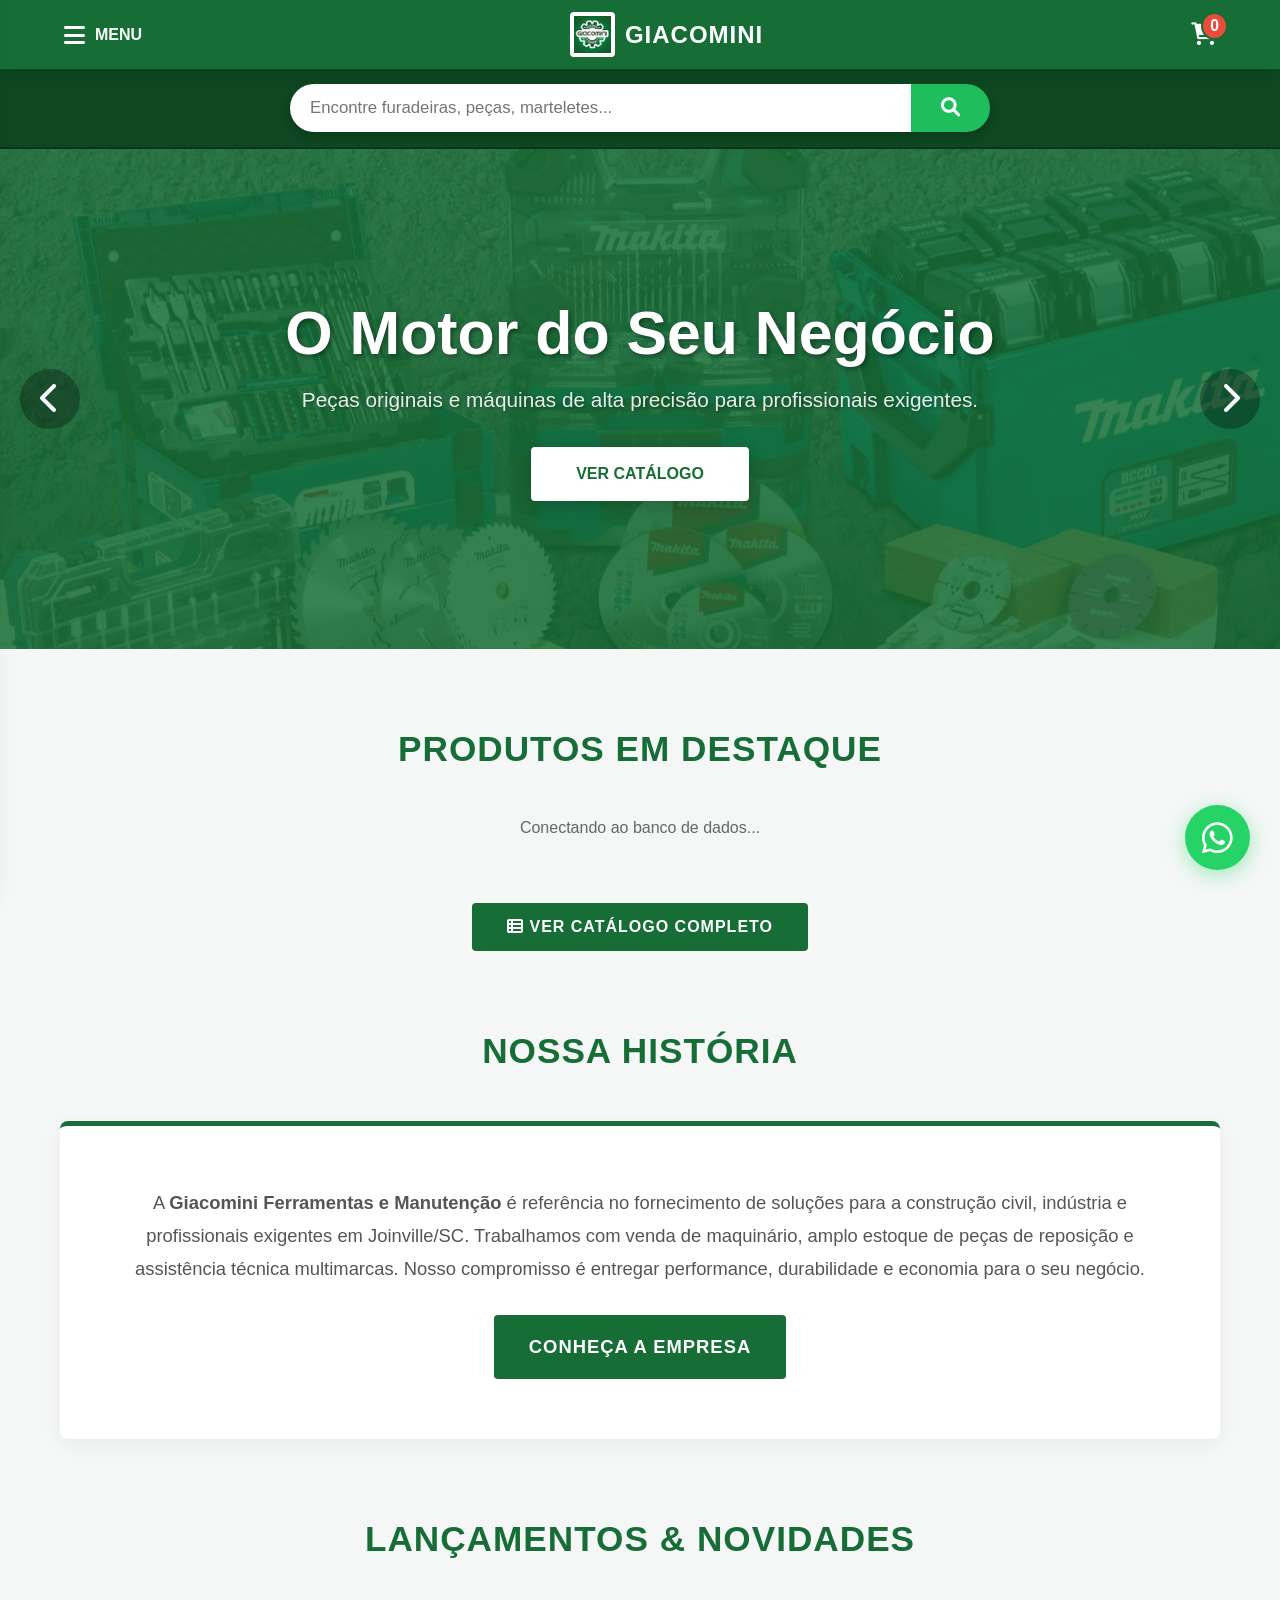
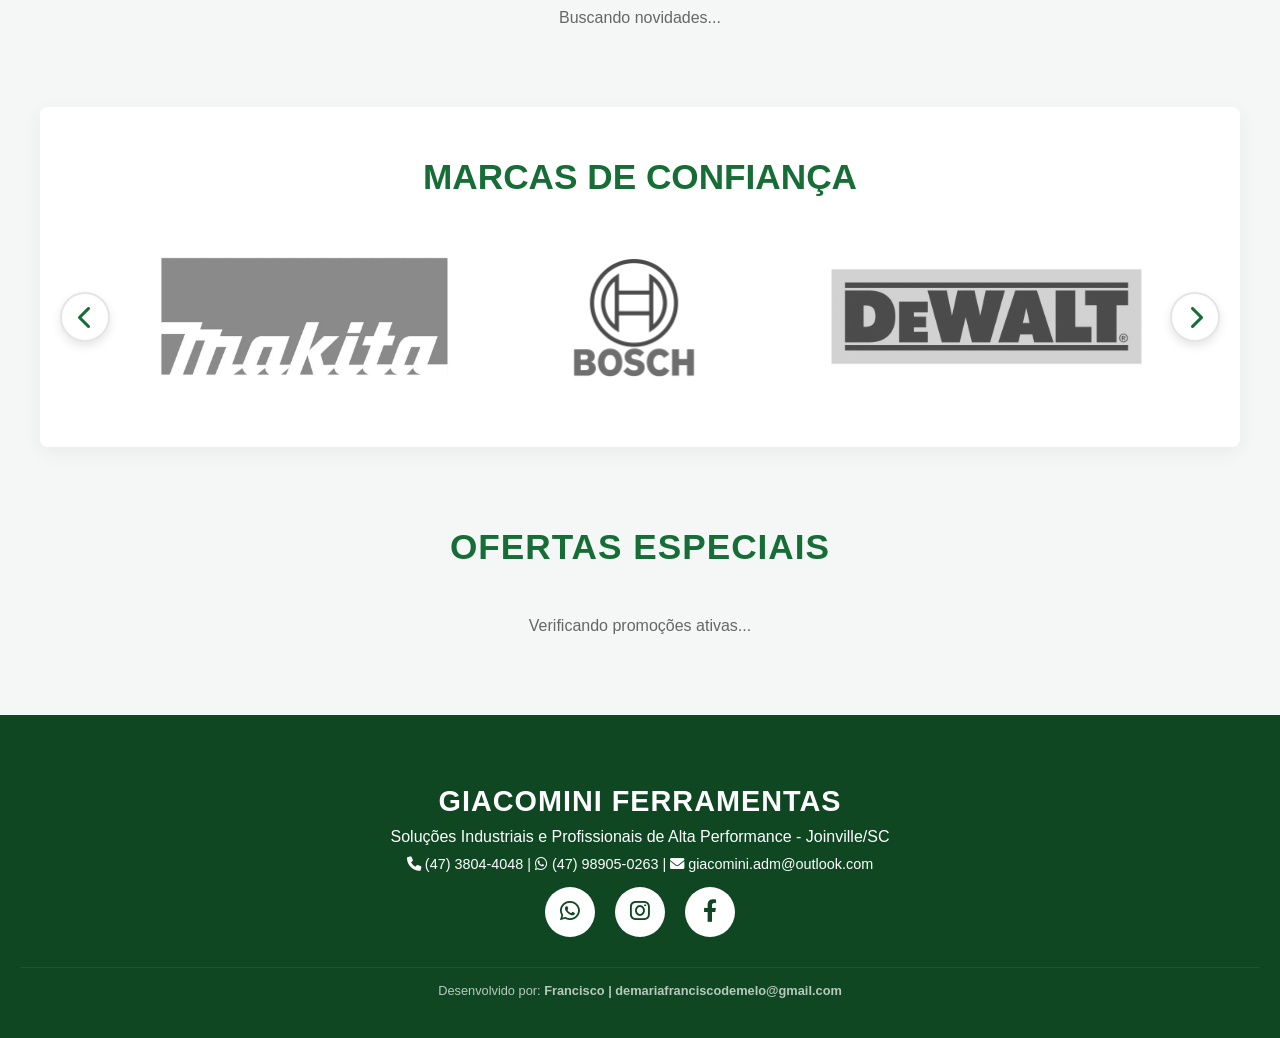
==== index.html @ f2b4974e "Update pricing calculations in catalogo.js, index.js, and produto.js" ====
<!DOCTYPE html>
<html lang="pt-BR">
<head>
    <meta charset="UTF-8">
    <meta name="viewport" content="width=device-width, initial-scale=1.0">
    <title>Giacomini | Ferramentas e Manutenção</title>
    <link rel="stylesheet" href="index.css">
    <link rel="stylesheet" href="https://cdnjs.cloudflare.com/ajax/libs/font-awesome/6.0.0/css/all.min.css">
</head>
<body>

    <div id="overlay" onclick="fecharMenu()"></div>

    <header>
        <button class="btn-menu" onclick="abrirMenu()">
            <i class="fas fa-bars" style="font-size: 1.5em;"></i> Menu
        </button>
        <a href="index.html" class="logo-container">
            <img src="favicon.ico" class="logo-img" alt="Giacomini" onerror="this.onerror=null; this.src='https://via.placeholder.com/150?text=Logo';">
            <span class="logo-texto">Giacomini</span>
        </a>
        <a href="carrinho/carrinho.html" class="icone-carrinho-topo">
            <i class="fas fa-shopping-cart"></i>
            <span id="contador-carrinho" class="badge-carrinho">0</span>
        </a>
    </header>

    <div class="faixa-pesquisa">
        <div class="box-pesquisa">
            <input type="text" id="input-busca" placeholder="Encontre furadeiras, peças, marteletes..." onkeypress="if(event.key === 'Enter') fazerBusca()">
            <button onclick="fazerBusca()"><i class="fas fa-search"></i></button>
        </div>
    </div>

    <div class="hero-container">
        
        <button class="seta-slider seta-esq" onclick="mudarSlide(-1)"><i class="fas fa-chevron-left"></i></button>
        <button class="seta-slider seta-dir" onclick="mudarSlide(1)"><i class="fas fa-chevron-right"></i></button>
        
        <div class="slider-wrapper" id="slider-wrapper">
            
            <div class="slide" style="background-image: url('img/img_3.jpg');">
                <div class="camada-verde-slide"></div> <div class="conteudo-slide"> <h1>O Motor do Seu Negócio</h1>
                    <p>Peças originais e máquinas de alta precisão para profissionais exigentes.</p>
                    <a href="catalogo/catalogo.html" class="btn-hero">Ver Catálogo</a>
                </div>
            </div>
            
            <div class="slide" style="background-image: url('img/img_2.jpg');">
                <div class="camada-verde-slide"></div>
                <div class="conteudo-slide">
                    <h1>Tradição & Confiança</h1>
                    <p>Anos de experiência entregando excelência em manutenção em Joinville.</p>
                    <a href="sobre/sobre.html" class="btn-hero">Nossa História</a>
                </div>
            </div>
            
            <div class="slide" style="background-image: url('img/img_1.jpg');">
                <div class="camada-verde-slide"></div>
                <div class="conteudo-slide">
                    <h1>Ofertas Imperdíveis</h1>
                    <p>As melhores marcas com descontos exclusivos. Não deixe a obra parar.</p>
                    <a href="#promocoes" class="btn-hero">Ver Promoções</a>
                </div>
            </div>
        </div>
    </div>

    <nav id="menu-lateral" class="gaveta">
        <div class="gaveta-header">
            <h2>Navegação</h2>
            <button class="btn-fechar-menu" onclick="fecharMenu()"><i class="fas fa-times"></i></button>
        </div>
        <div class="menu-links">
            <a href="index.html"><i class="fas fa-home"></i> Início</a>
            <a href="sobre/sobre.html"><i class="fas fa-industry"></i> Quem Somos</a>
            <a href="catalogo/catalogo.html"><i class="fas fa-tools"></i> Catálogo Completo</a>
            <a href="carrinho/carrinho.html"><i class="fas fa-shopping-cart"></i> Meu Carrinho</a>
            <a href="https://wa.me/5547989050263" target="_blank"><i class="fab fa-whatsapp"></i> Assistência Técnica</a>
        </div>
    </nav>

    <section class="secao">
        <h2 class="titulo-secao">Produtos em Destaque</h2>
        <div class="grid-produtos" id="grid-destaques">
            <p style="text-align:center; width:100%; color:#666;">Conectando ao banco de dados...</p>
        </div>
        <br><br>
        <a href="catalogo/catalogo.html" class="btn-secundario"><i class="fas fa-th-list"></i> Ver Catálogo Completo</a>
    </section>

    <section class="secao">
        <h2 class="titulo-secao">Nossa História</h2>
        <div class="bloco-historia">
            A <strong>Giacomini Ferramentas e Manutenção</strong> é referência no fornecimento de soluções para a construção civil, indústria e profissionais exigentes em Joinville/SC. Trabalhamos com venda de maquinário, amplo estoque de peças de reposição e assistência técnica multimarcas. Nosso compromisso é entregar performance, durabilidade e economia para o seu negócio.
            <br>
            <a href="sobre/sobre.html" class="btn-secundario">Conheça a Empresa</a>
        </div>
    </section>

    <section class="secao" id="lancamentos">
        <h2 class="titulo-secao">Lançamentos & Novidades</h2>
        <div class="grid-produtos" id="grid-lancamentos">
            <p style="text-align:center; width:100%; color:#666;">Buscando novidades...</p>
        </div>
    </section>

    <section class="secao-marcas">
    <h2>Marcas de Confiança</h2>
    <div class="carousel-wrapper">
        <button id="btn-prev" class="btn-carousel"><i class="fas fa-chevron-left"></i></button>
        
        <div class="carousel-container">
            <div class="track-marcas" id="track-marcas">
                <img src="img/makita.webp" alt="Makita" class="img-marca">
                <img src="img/bosch.webp" alt="Bosch" class="img-marca">
                <img src="img/dewalt.webp" alt="DeWalt" class="img-marca">
                <img src="img/milwaukee.webp" alt="Milwaukee" class="img-marca">
                <img src="img/skil.webp" alt="Skil" class="img-marca">
                <img src="img/stanley.webp" alt="Stanley" class="img-marca">
                
                <img src="img/makita.webp" alt="Makita" class="img-marca">
                <img src="img/bosch.webp" alt="Bosch" class="img-marca">
                <img src="img/dewalt.webp" alt="DeWalt" class="img-marca">
                <img src="img/milwaukee.webp" alt="Milwaukee" class="img-marca">
                <img src="img/skil.webp" alt="Skil" class="img-marca">
                <img src="img/stanley.webp" alt="Stanley" class="img-marca">
            </div>
        </div>
        
        <button id="btn-next" class="btn-carousel"><i class="fas fa-chevron-right"></i></button>
    </div>
    </section>

    <section class="secao" id="promocoes">
        <h2 class="titulo-secao">Ofertas Especiais</h2>
        <div class="grid-produtos" id="grid-promocoes">
            <p style="text-align:center; width:100%; color:#666;">Verificando promoções ativas...</p>
        </div>
    </section>

    <a href="https://wa.me/5547989050263" class="btn-zap-flutuante" target="_blank" title="Fale no WhatsApp">
        <i class="fab fa-whatsapp"></i>
    </a>

    <footer>
        <h3>Giacomini Ferramentas</h3>
        <p>Soluções Industriais e Profissionais de Alta Performance - Joinville/SC</p>
        
        <p style="font-size: 0.9em; margin-top: 10px;">
            <i class="fas fa-phone"></i> (47) 3804-4048 | 
            <i class="fab fa-whatsapp"></i> (47) 98905-0263 | 
            <i class="fas fa-envelope"></i> giacomini.adm@outlook.com
        </p>

        <div class="social-links" style="margin-top: 15px;">
            <a href="https://wa.me/5547989050263" target="_blank" title="WhatsApp"><i class="fab fa-whatsapp"></i></a>
            <a href="https://www.instagram.com/giacominimanutencao/" target="_blank" title="Instagram"><i class="fab fa-instagram"></i></a>
            <a href="https://www.facebook.com/giacominimanutencao/" target="_blank" title="Facebook"><i class="fab fa-facebook-f"></i></a>
        </div>

        <div style="margin-top: 20px; padding-top: 15px; border-top: 1px solid rgba(255,255,255,0.1); font-size: 0.8em; opacity: 0.7;">
            <p>Desenvolvido por: <strong>Francisco | demariafranciscodemelo@gmail.com</strong></p>
        </div>
    </footer>

    <script src="index.js"></script>
    
</body>
</html>
---- index.css ----
:root { --verde-principal: #166e36; --verde-escuro: #0e4722; --verde-destaque: #1ebe5d; --grafite: #333333; --fundo: #f4f7f6; --branco: #FFFFFF; --texto: #444; --borda: #e5e5e5; }
* { margin: 0; padding: 0; box-sizing: border-box; font-family: 'Segoe UI', Roboto, sans-serif; }
body { background-color: var(--fundo); color: var(--texto); overflow-x: hidden; scroll-behavior: smooth;}

/* CABEÇALHO */
header { background: var(--verde-principal); padding: 12px 5%; display: flex; justify-content: space-between; align-items: center; position: sticky; top: 0; z-index: 1000; box-shadow: 0 4px 15px rgba(0,0,0,0.1); }
.logo-container { display: flex; align-items: center; gap: 10px; text-decoration: none; }
.logo-img { height: 45px; border-radius: 4px; border: 2px solid rgba(255,255,255,0.7); background: white; padding: 2px; }
.logo-texto { color: var(--branco); font-size: 1.5em; font-weight: 900; text-transform: uppercase; letter-spacing: 1px; }
.btn-menu { background: none; border: none; cursor: pointer; color: var(--branco); display: flex; align-items: center; gap: 10px; font-size: 1em; font-weight: bold; text-transform: uppercase; }
.icone-carrinho-topo { color: var(--branco); text-decoration: none; font-size: 1.4em; position: relative; transition: 0.3s; }
.icone-carrinho-topo:hover { color: var(--verde-destaque); transform: scale(1.1); }
.badge-carrinho { position: absolute; top: -10px; right: -12px; background: #e74c3c; color: white; border-radius: 50%; padding: 3px 7px; font-size: 0.7em; font-weight: bold; border: 2px solid var(--verde-principal);}

/* MENU LATERAL */
.gaveta { position: fixed; top: 0; height: 100vh; width: 320px; background: var(--branco); box-shadow: 5px 0 25px rgba(0,0,0,0.2); z-index: 2000; transition: 0.4s cubic-bezier(0.4, 0, 0.2, 1); padding: 30px 20px; display: flex; flex-direction: column; left: -340px;}
.gaveta.aberto { left: 0; }
.gaveta-header { display: flex; justify-content: space-between; align-items: center; margin-bottom: 30px; border-bottom: 2px solid var(--fundo); padding-bottom: 15px;}
.gaveta-header h2 { color: var(--verde-principal); font-weight: 800; text-transform: uppercase; }
.btn-fechar-menu { background: var(--fundo); color: var(--grafite); border: none; padding: 8px 12px; cursor: pointer; border-radius: 4px; font-weight: bold; transition: 0.3s;}
.btn-fechar-menu:hover { background: #e74c3c; color: white; }
.menu-links { display: flex; flex-direction: column; gap: 5px; flex: 1; }
.menu-links a { text-decoration: none; color: var(--grafite); font-size: 1em; padding: 15px; border-radius: 4px; display: flex; align-items: center; gap: 15px; font-weight: 500; transition: 0.3s;}
.menu-links a:hover { background: #e8f5e9; color: var(--verde-principal); border-left: 4px solid var(--verde-principal);}
#overlay { display: none; position: fixed; top: 0; left: 0; width: 100vw; height: 100vh; background: rgba(0,0,0,0.6); backdrop-filter: blur(2px); z-index: 1500; }

/* BARRA DE PESQUISA */
.faixa-pesquisa { background: var(--verde-escuro); padding: 15px 5%; display: flex; justify-content: center; border-bottom: 2px solid #0a3518;}
.box-pesquisa { display: flex; width: 100%; max-width: 700px; box-shadow: 0 4px 10px rgba(0,0,0,0.2); border-radius: 25px;}
.box-pesquisa input { flex: 1; padding: 14px 20px; border: none; border-radius: 25px 0 0 25px; outline: none; font-size: 1.05em; }
.box-pesquisa button { background: var(--verde-destaque); color: white; border: none; padding: 0 30px; border-radius: 0 25px 25px 0; cursor: pointer; font-size: 1.2em; transition: 0.3s;}
.box-pesquisa button:hover { background: #159f4d; }

/* --- HERO SLIDER (CORRIGIDO: IMAGENS POR SLIDE) --- */
.hero-container { 
    position: relative; 
    width: 100%; 
    height: 500px; 
    overflow: hidden;
    /* Adicionamos uma cor de fundo padrão para garantir que o texto seja legível se a imagem falhar */
    background: var(--verde-principal); 
}

.slider-wrapper { 
    position: relative; 
    display: flex; 
    width: 100%; 
    height: 100%; 
    transition: transform 0.6s cubic-bezier(0.25, 0.8, 0.25, 1); 
    z-index: 1; /* Fica acima da cor de fundo padrão do container */
}

.slide { 
    min-width: 100%; 
    display: flex; 
    align-items: center; 
    justify-content: center; 
    text-align: center; 
    position: relative; /* Necessário para posicionar a película verde dentro dele */
    background-size: cover; /* Faz a imagem cobrir o slide sem distorcer */
    background-position: center; /* Centraliza a imagem */
    overflow: hidden; /* Corta qualquer conteúdo que vaze */
}

/* NOVA PELÍCULA VERDE: Uma para cada slide */
.camada-verde-slide {
    position: absolute;
    top: 0; left: 0; width: 100%; height: 100%;
    /* Seu verde com 85% de opacidade. Mude para 0.70 se quiser que a foto apareça mais */
    background-color: rgba(22, 110, 54, 0.85); 
    z-index: 1; /* Fica diretamente sobre a imagem de fundo */
}

/* NOVO CONTÊINER DE CONTEÚDO: Traz o texto para a frente de tudo */
.conteudo-slide {
    position: relative;
    z-index: 2; /* Fica acima da película verde */
    display: flex; 
    flex-direction: column; 
    align-items: center; 
    justify-content: center; 
    text-align: center; 
    width: 100%; 
    height: 100%;
    padding: 0 10%; /* Respiro para o texto nas laterais */
}

.slide h1 { font-size: 3.8em; color: var(--branco); margin-bottom: 20px; font-weight: 900; text-shadow: 2px 2px 5px rgba(0,0,0,0.4);}
.slide p { font-size: 1.3em; color: rgba(255,255,255,0.9); margin-bottom: 35px; text-shadow: 1px 1px 3px rgba(0,0,0,0.3);}
.btn-hero { padding: 18px 45px; background: var(--branco); color: var(--verde-principal); font-weight: 900; text-decoration: none; text-transform: uppercase; border-radius: 4px; box-shadow: 0 4px 15px rgba(0,0,0,0.2); transition: 0.3s;}
.btn-hero:hover { background: var(--fundo); transform: translateY(-3px); }

/* Setas de navegação sempre no topo */
.seta-slider { position: absolute; top: 50%; transform: translateY(-50%); background: rgba(0,0,0,0.3); color: white; border: none; font-size: 2em; width: 60px; height: 60px; cursor: pointer; z-index: 10; border-radius: 50%; transition: 0.3s;}
.seta-slider:hover { background: rgba(0,0,0,0.7); }
.seta-esq { left: 20px; } .seta-dir { right: 20px; }

/* -------------------------------------------- */

/* ATENÇÃO: Adicionei position e z-index aqui para o texto não sumir atrás do fundo! */
.slider-wrapper { 
    position: relative; 
    z-index: 3; /* Traz os textos para a frente */
    display: flex; 
    width: 100%; 
    height: 100%; 
    transition: transform 0.6s cubic-bezier(0.25, 0.8, 0.25, 1); 
}

.slide { min-width: 100%; display: flex; flex-direction: column; align-items: center; justify-content: center; text-align: center; padding: 0 10%; }
.slide h1 { font-size: 3.8em; color: var(--branco); margin-bottom: 20px; font-weight: 900; text-shadow: 2px 2px 5px rgba(0,0,0,0.4);}
.slide p { font-size: 1.3em; color: rgba(255,255,255,0.9); margin-bottom: 35px; text-shadow: 1px 1px 3px rgba(0,0,0,0.3);}
.btn-hero { padding: 18px 45px; background: var(--branco); color: var(--verde-principal); font-weight: 900; text-decoration: none; text-transform: uppercase; border-radius: 4px; box-shadow: 0 4px 15px rgba(0,0,0,0.2); transition: 0.3s;}
.btn-hero:hover { background: var(--fundo); transform: translateY(-3px); }

/* ATENÇÃO: Adicionei z-index 10 nas setas para elas poderem ser clicadas */
.seta-slider { position: absolute; top: 50%; transform: translateY(-50%); background: rgba(0,0,0,0.3); color: white; border: none; font-size: 2em; width: 60px; height: 60px; cursor: pointer; z-index: 10; border-radius: 50%; transition: 0.3s;}
.seta-slider:hover { background: rgba(0,0,0,0.7); }
.seta-esq { left: 20px; } .seta-dir { right: 20px; }

/* SEÇÕES E GRID */
.secao { max-width: 1200px; margin: 80px auto; padding: 0 20px; text-align: center;}
.titulo-secao { font-size: 2.2em; color: var(--verde-principal); text-transform: uppercase; font-weight: 900; margin-bottom: 50px; letter-spacing: 1px;}
.grid-produtos { display: grid; grid-template-columns: repeat(auto-fit, minmax(280px, 1fr)); gap: 30px; text-align: left;}

.cartao-produto { background: white; border: 1px solid var(--borda); padding: 25px; border-radius: 8px; display: flex; flex-direction: column; position: relative; transition: 0.3s; height: 100%;}
.cartao-produto:hover { box-shadow: 0 10px 25px rgba(0,0,0,0.08); border-color: var(--verde-principal); transform: translateY(-5px);}
.selo-desconto { position: absolute; top: 10px; right: 10px; background: #e74c3c; color: white; padding: 6px 12px; font-size: 0.85em; font-weight: 900; border-radius: 3px; z-index: 5;}
.cartao-produto img { width: 100%; height: 220px; object-fit: contain; margin-bottom: 20px; transition: 0.3s;}
.cartao-produto:hover img { transform: scale(1.05); }
.cartao-produto h3 { font-size: 1.1em; color: var(--grafite); margin-bottom: 10px; line-height: 1.4; font-weight: 700;}
.preco-antigo { text-decoration: line-through; color: #999; font-size: 0.95em; min-height: 1.2em;}
.preco-atual { color: var(--verde-principal); font-size: 2em; font-weight: 900; margin-bottom: 20px; margin-top: auto;}
.btn-comprar { background: var(--verde-principal); color: white; text-decoration: none; padding: 15px; font-weight: bold; text-transform: uppercase; border-radius: 4px; text-align: center; display: block; border: none; transition: 0.3s;}
.btn-comprar:hover { background: var(--verde-destaque); }

/* OUTRAS SEÇÕES */
.bloco-historia { background: white; padding: 60px; border-radius: 8px; border-top: 5px solid var(--verde-principal); font-size: 1.15em; line-height: 1.8; color: #555; box-shadow: 0 5px 20px rgba(0,0,0,0.05);}
.btn-secundario { background: var(--verde-principal); color: white; padding: 15px 35px; text-decoration: none; font-weight: bold; border-radius: 4px; display: inline-block; margin-top: 30px; text-transform: uppercase; letter-spacing: 1px; transition: 0.3s;}
.btn-secundario:hover { background: var(--verde-destaque); box-shadow: 0 4px 10px rgba(0,0,0,0.1);}

.grid-marcas { display: flex; justify-content: center; gap: 30px; flex-wrap: wrap; }
.marca-box { background: white; padding: 25px 50px; font-size: 1.8em; font-weight: 900; color: #bbb; border: 2px solid #eee; border-radius: 8px; text-transform: uppercase; letter-spacing: 2px; box-shadow: 0 2px 10px rgba(0,0,0,0.02);}

/* RODAPÉ E FLUTUANTES */
.btn-zap-flutuante { position: fixed; bottom: 30px; right: 30px; background: #25D366; width: 65px; height: 65px; border-radius: 50%; display: flex; align-items: center; justify-content: center; box-shadow: 0 5px 20px rgba(37, 211, 102, 0.4); z-index: 999; transition: 0.3s; text-decoration: none;}
.btn-zap-flutuante:hover { transform: scale(1.1); background: #1ebe5d; }
.btn-zap-flutuante i { color: white; font-size: 2.2em; }

footer { background: var(--verde-escuro); color: white; padding: 70px 20px 40px; text-align: center; margin-top: 50px;}
footer h3 { font-size: 1.8em; margin-bottom: 10px; font-weight: 900; text-transform: uppercase; letter-spacing: 1px;}
.social-links { display: flex; justify-content: center; gap: 20px; margin: 30px 0; }
.social-links a { color: var(--verde-escuro); background: white; width: 50px; height: 50px; display: flex; align-items: center; justify-content: center; border-radius: 50%; text-decoration: none; font-size: 1.4em; transition: 0.3s;}
.social-links a:hover { transform: translateY(-5px); box-shadow: 0 5px 15px rgba(0,0,0,0.3); color: var(--verde-destaque);}
.linha-rodape { height: 1px; background: rgba(255,255,255,0.1); margin: 30px auto; max-width: 800px; }

/* --- CARROSSEL INFINITO COM SETAS E LOGOS GRANDES --- */
.secao-marcas {
    max-width: 1200px;
    margin: 60px auto;
    padding: 50px 20px;
    text-align: center;
    background-color: var(--branco);
    border-radius: 8px;
    box-shadow: 0 5px 20px rgba(0,0,0,0.05);
}

.secao-marcas h2 {
    color: var(--verde-principal);
    font-size: 2.2em;
    text-transform: uppercase;
    font-weight: 900;
    margin-bottom: 40px;
}

.carousel-wrapper {
    display: flex;
    align-items: center;
    position: relative;
    padding: 0 70px; /* Dá bastante espaço para os botões nas laterais */
}

.carousel-container {
    overflow: hidden; /* Corta as imagens que saem da caixa */
    width: 100%;
    padding: 20px 0; /* Espaço pro zoom do hover não cortar */
}

.track-marcas {
    display: flex;
    align-items: center;
    /* A transição será ativada pelo JS */
}

.img-marca {
    min-width: 250px; /* LOGOS GRANDES */
    height: 120px;
    object-fit: contain;
    margin: 0 30px; /* Distância entre elas */
    filter: grayscale(100%);
    opacity: 0.7;
    transition: all 0.3s ease;
    cursor: pointer;
    flex-shrink: 0; /* Impede que o HTML "esprema" a imagem para caber */
}

.img-marca:hover {
    filter: grayscale(0%);
    opacity: 1;
    transform: scale(1.15); /* Zoom ao passar o mouse */
}

/* --- BOTÕES DO CARROSSEL --- */
.btn-carousel {
    position: absolute;
    top: 50%;
    transform: translateY(-50%);
    background: white;
    color: var(--verde-principal);
    border: 2px solid var(--borda);
    border-radius: 50%;
    width: 50px;
    height: 50px;
    cursor: pointer;
    z-index: 10;
    font-size: 1.5em;
    transition: 0.3s;
    display: flex;
    justify-content: center;
    align-items: center;
    box-shadow: 0 4px 10px rgba(0,0,0,0.1);
}

.btn-carousel:hover {
    background: var(--verde-principal);
    color: white;
    border-color: var(--verde-principal);
}

#btn-prev { left: 0; }
#btn-next { right: 0; }

@media (max-width: 768px) {
    .img-marca { min-width: 180px; height: 100px; margin: 0 15px; }
    .carousel-wrapper { padding: 0 50px; }
    .btn-carousel { width: 40px; height: 40px; font-size: 1.2em; }
}
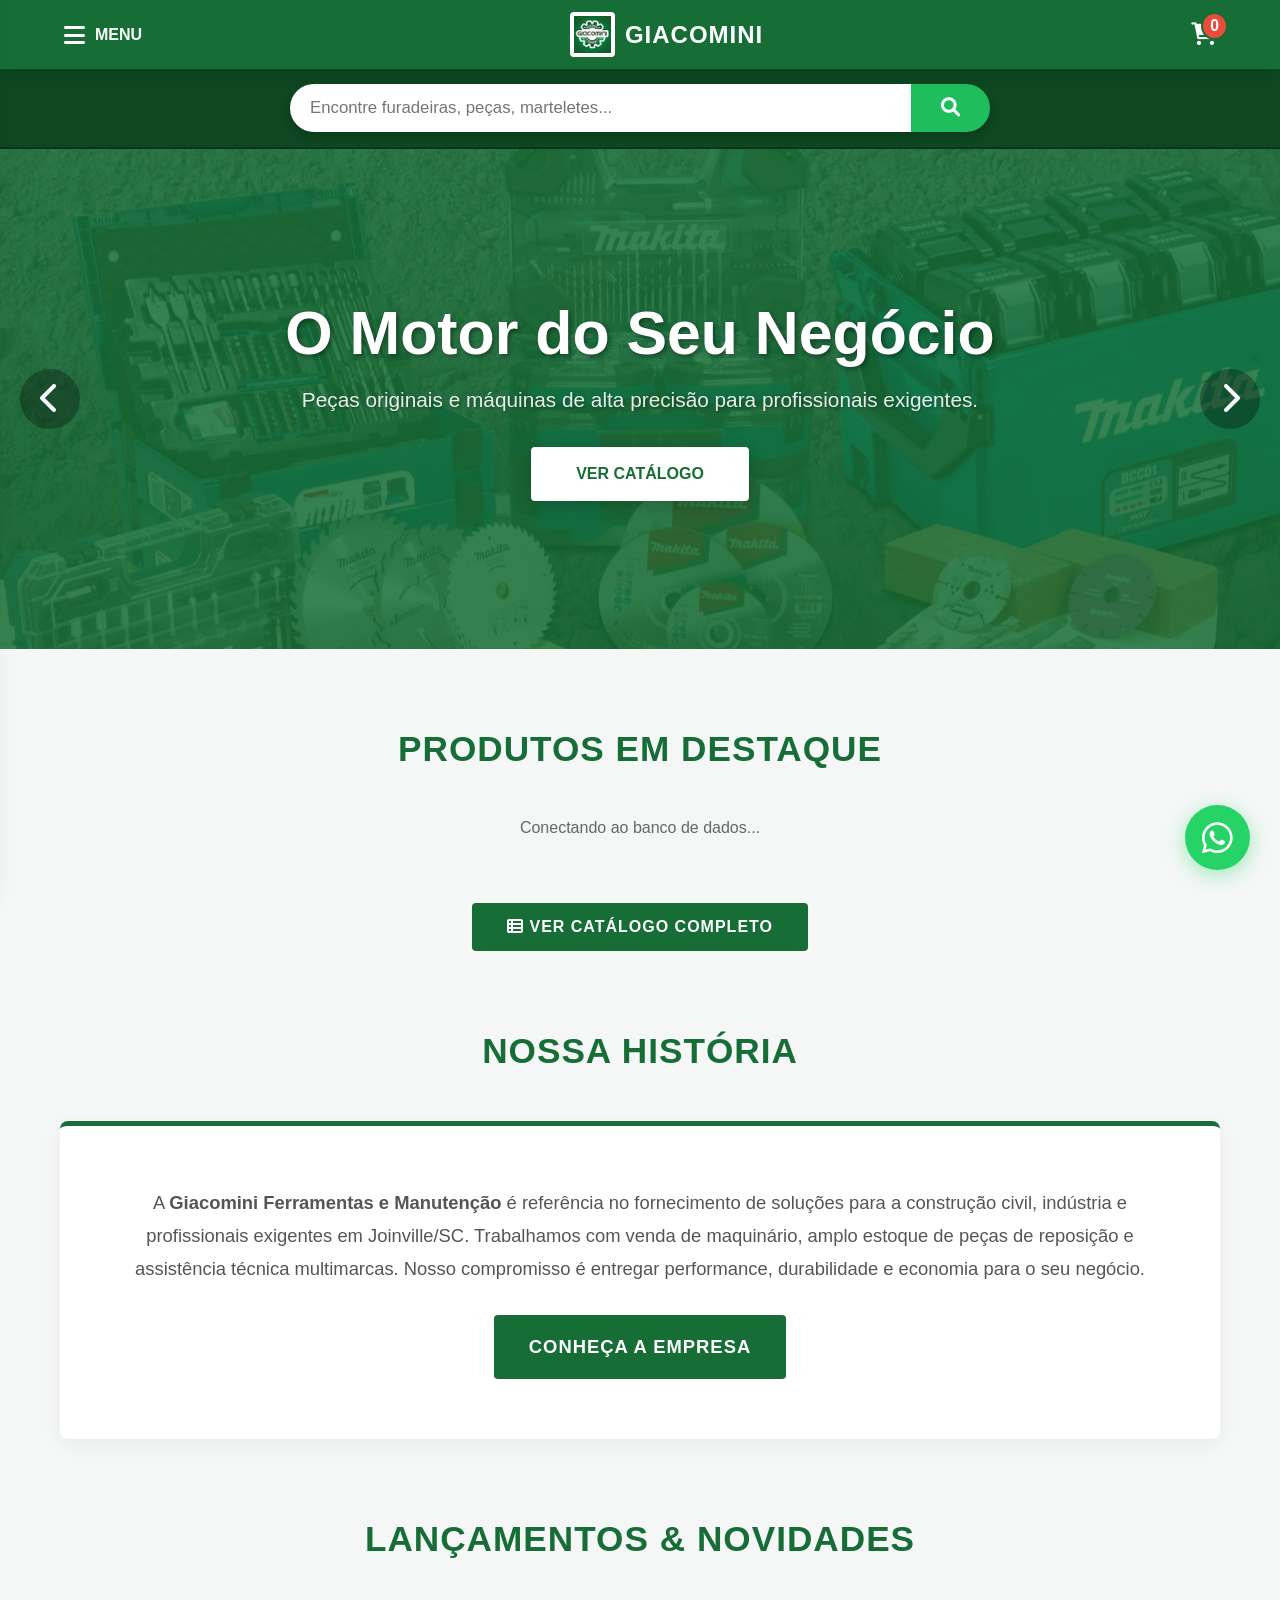
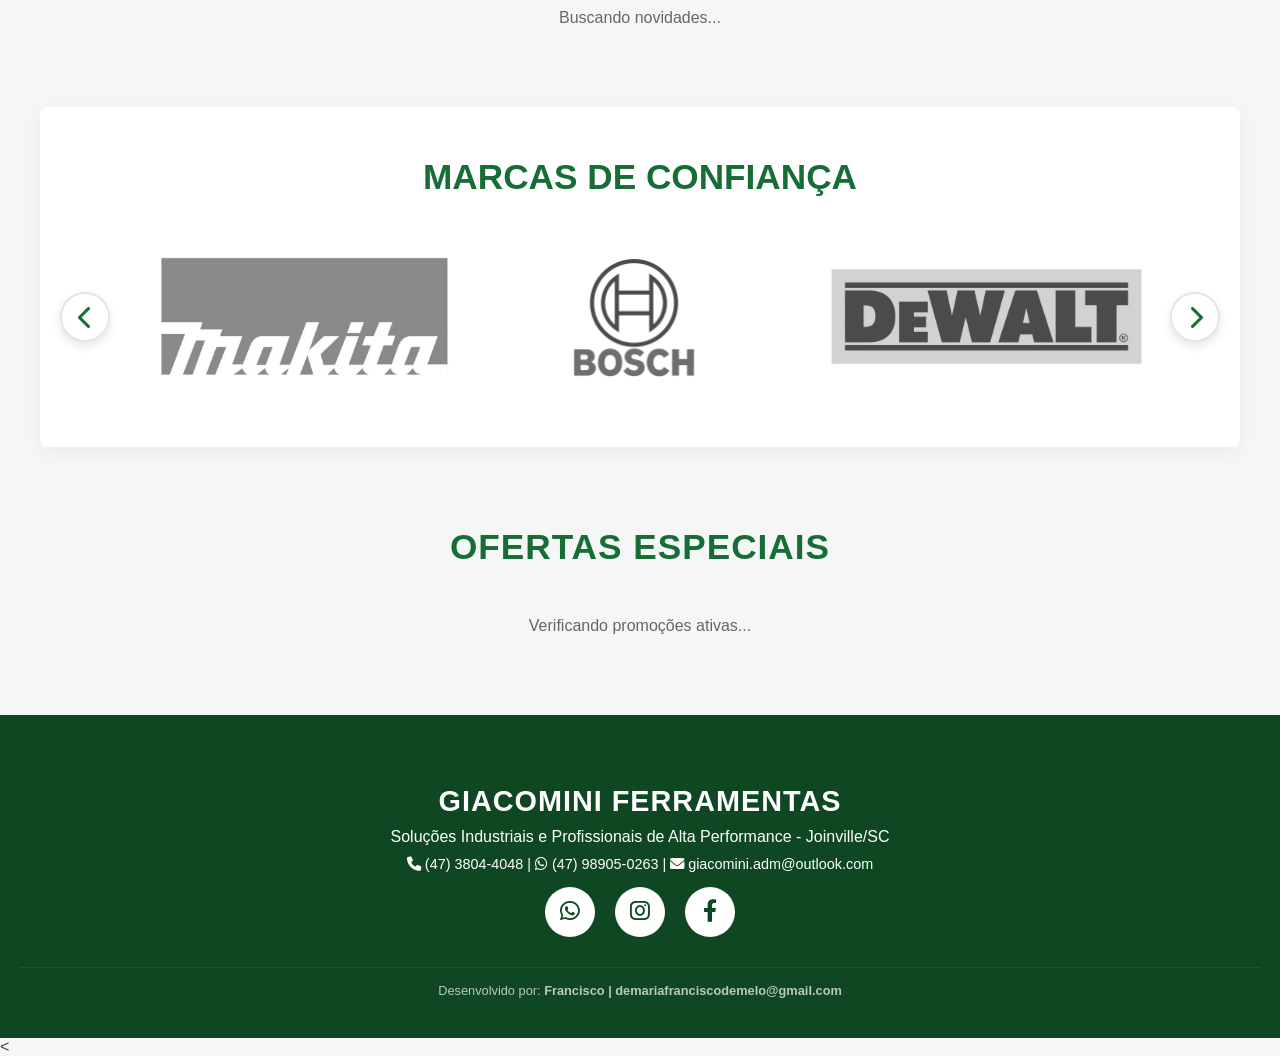
==== commit 145e3f30: "IDK" ====
--- a/index.html
+++ b/index.html
@@ -164,6 +164,8 @@
         </div>
     </footer>
 
+    <<script src="js/core/produtos.js"></script>
+    <script src="js/core/precos.js"></script>
     <script src="index.js"></script>
     
 </body>
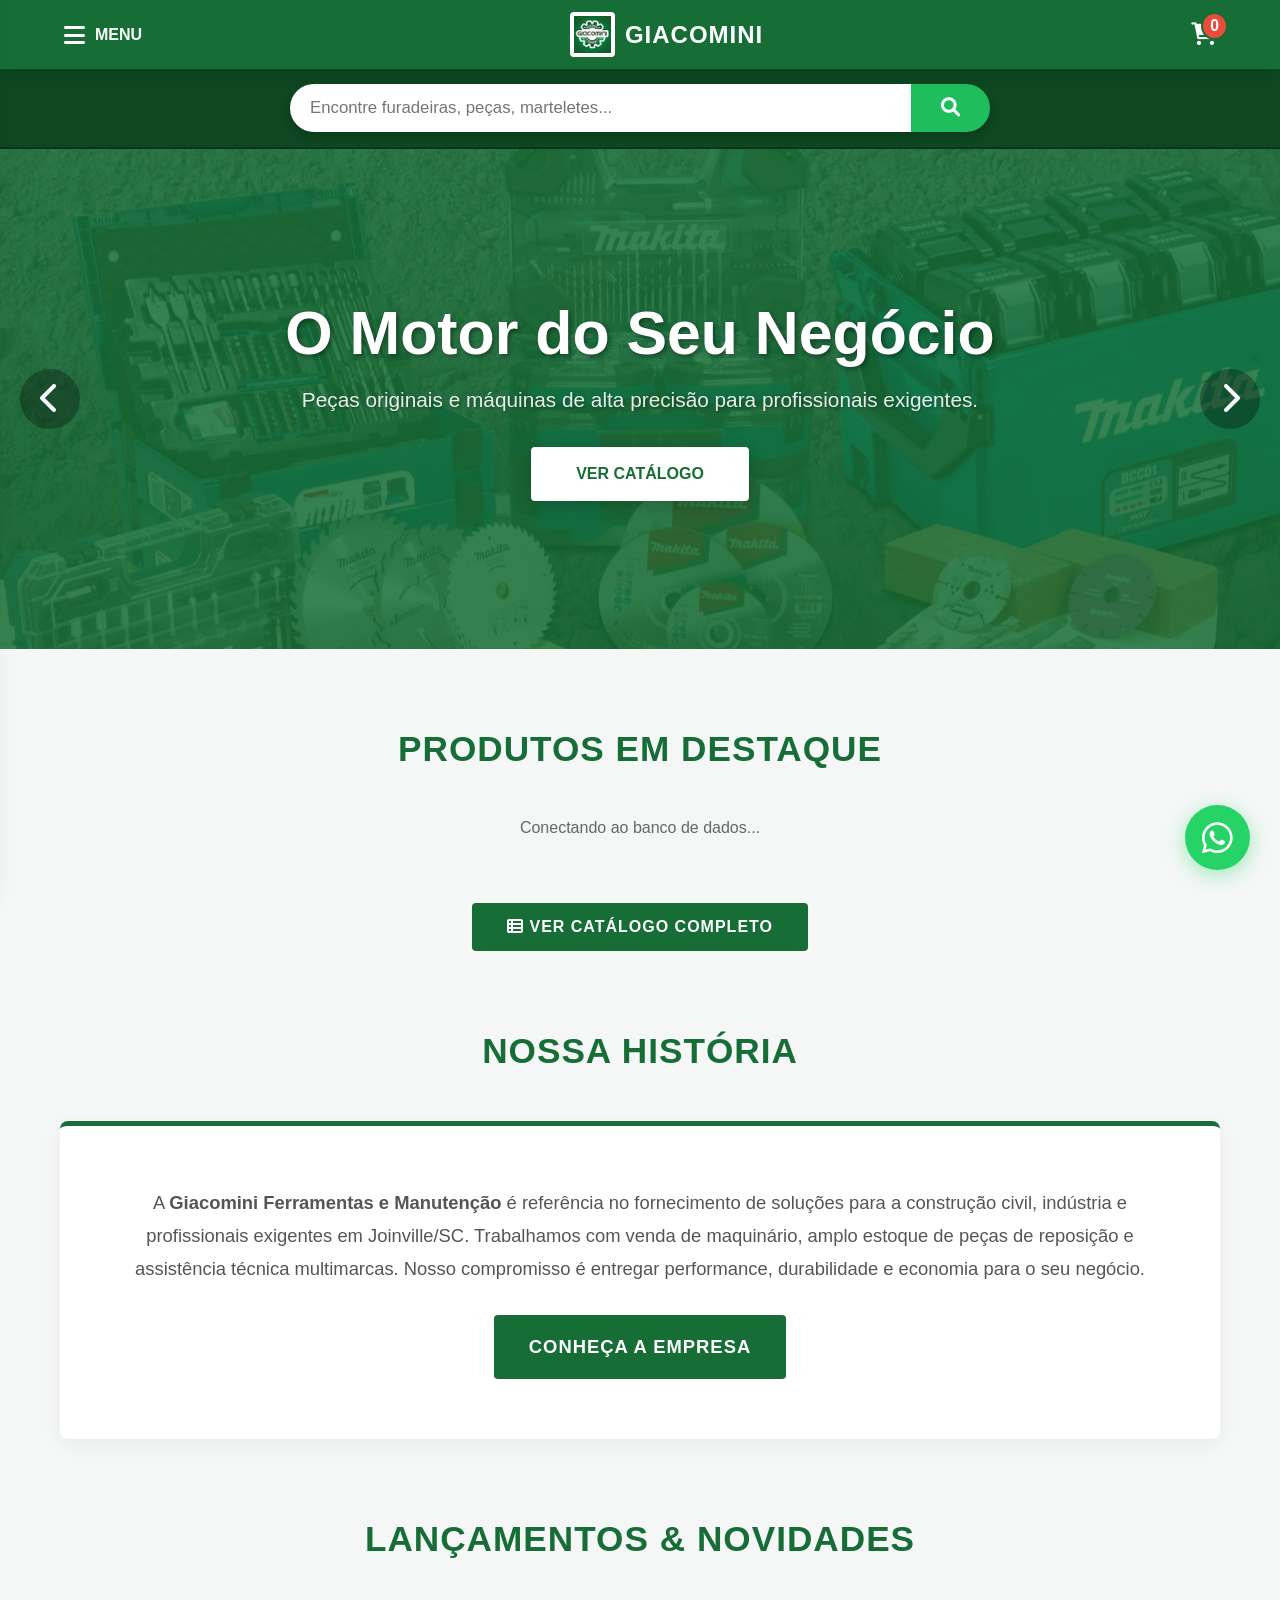
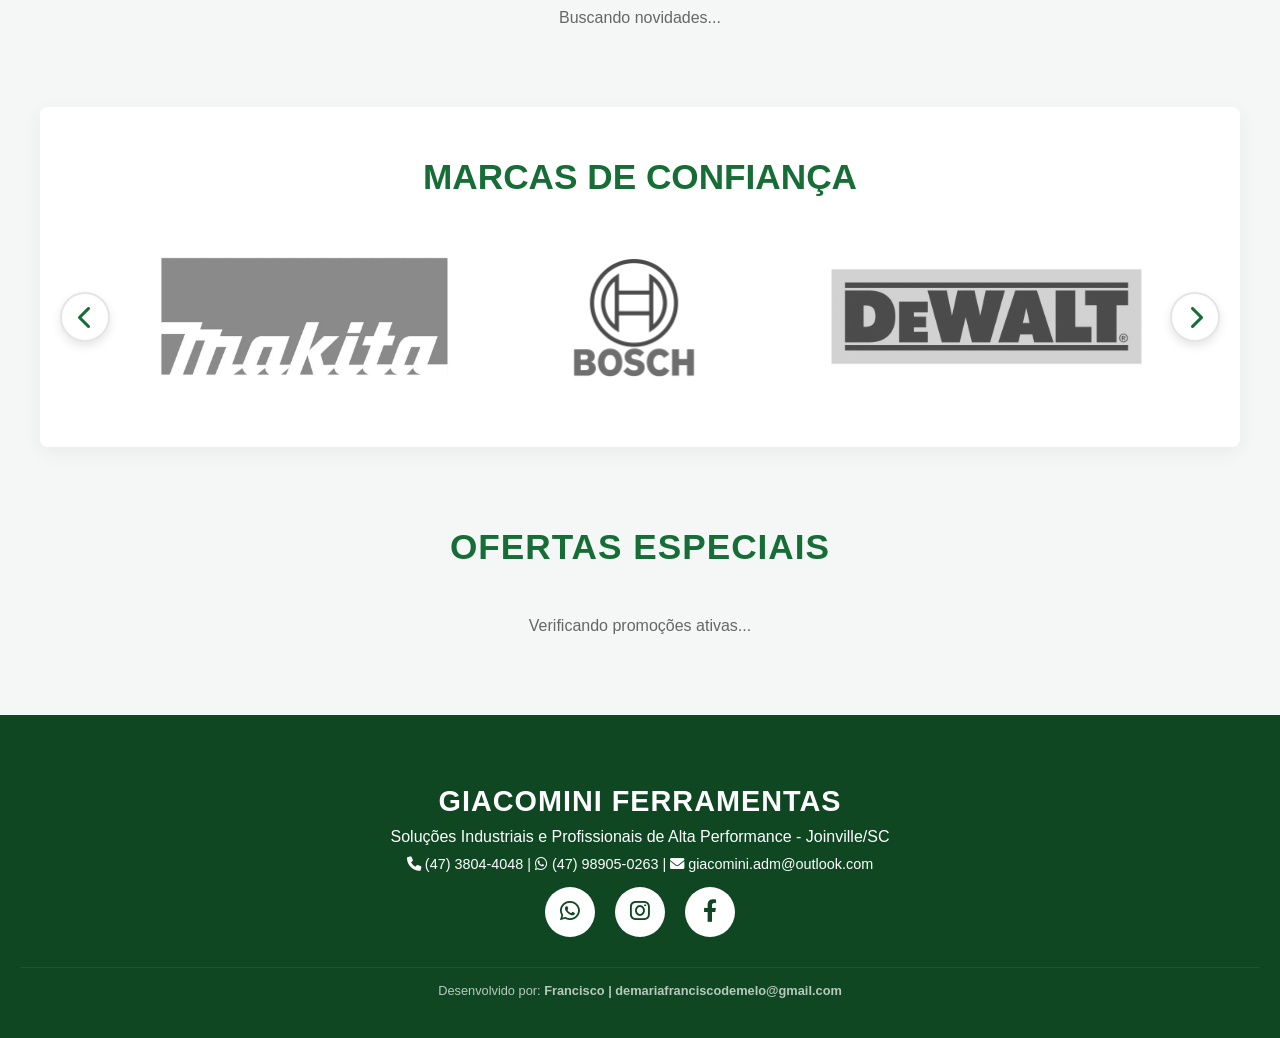
==== commit 7e118427: "N deu certo o git commit, antes do pc de mesa" ====
--- a/index.html
+++ b/index.html
@@ -164,7 +164,7 @@
         </div>
     </footer>
 
-    <<script src="js/core/produtos.js"></script>
+    <script src="js/core/produtos.js"></script>
     <script src="js/core/precos.js"></script>
     <script src="index.js"></script>
     
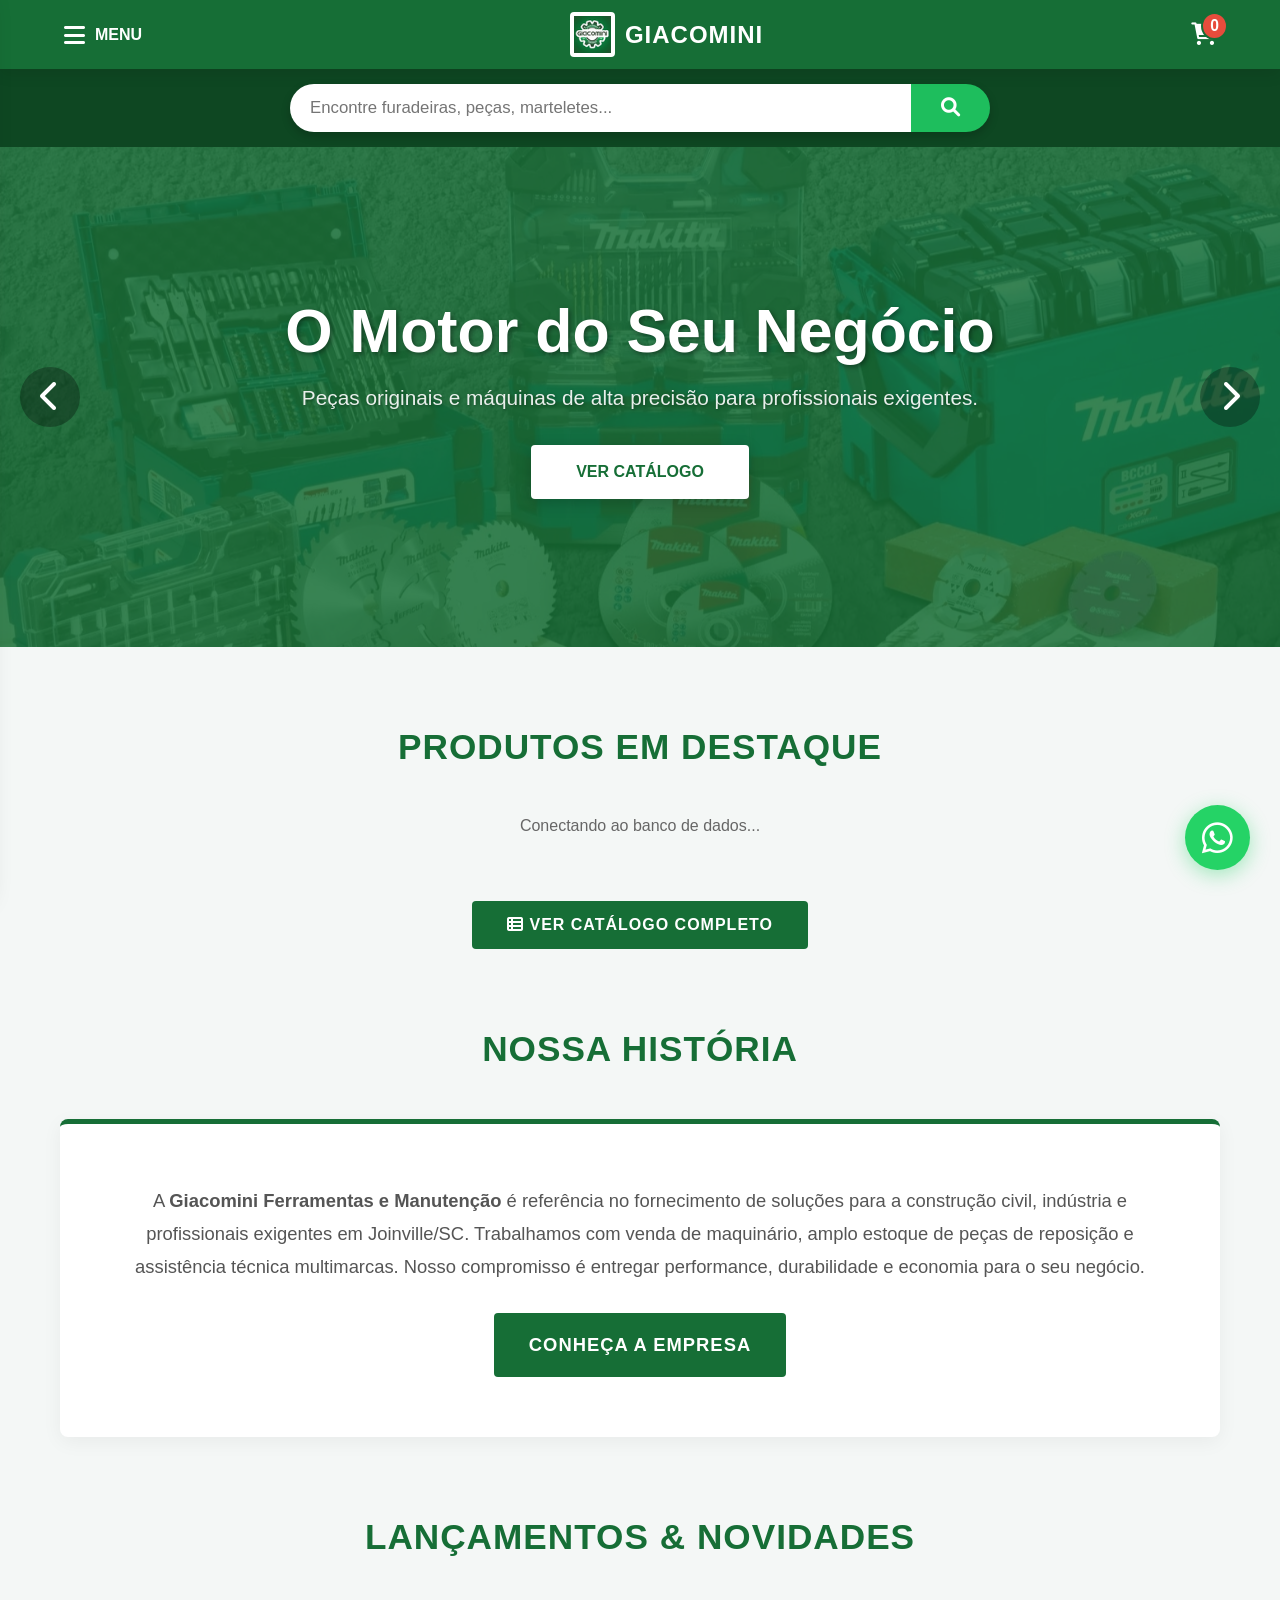
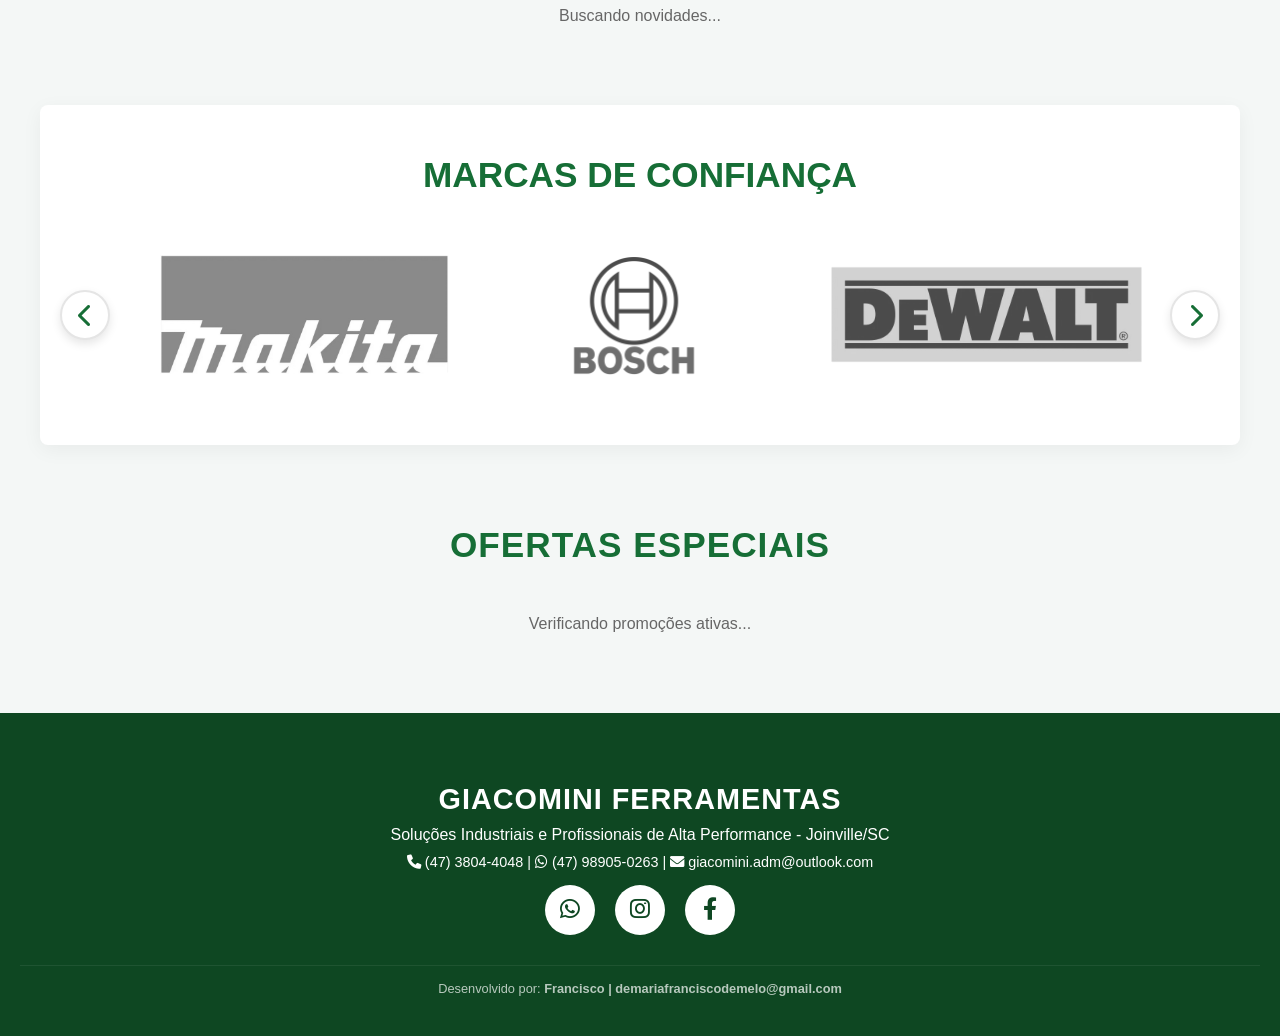
==== commit 5e6a1dbd: "Começo da organização da fase 3.2, codigo de CSS organizado, falta organizar o JS e organizar as pas" ====
--- a/index.html
+++ b/index.html
@@ -4,6 +4,8 @@
     <meta charset="UTF-8">
     <meta name="viewport" content="width=device-width, initial-scale=1.0">
     <title>Giacomini | Ferramentas e Manutenção</title>
+    <link rel="stylesheet" href="css/global.css">
+    <link rel="stylesheet" href="css/componentes.css">
     <link rel="stylesheet" href="index.css">
     <link rel="stylesheet" href="https://cdnjs.cloudflare.com/ajax/libs/font-awesome/6.0.0/css/all.min.css">
 </head>
@@ -13,7 +15,7 @@
 
     <header>
         <button class="btn-menu" onclick="abrirMenu()">
-            <i class="fas fa-bars" style="font-size: 1.5em;"></i> Menu
+            <i class="fas fa-bars icone-menu"></i> Menu
         </button>
         <a href="index.html" class="logo-container">
             <img src="favicon.ico" class="logo-img" alt="Giacomini" onerror="this.onerror=null; this.src='https://via.placeholder.com/150?text=Logo';">
@@ -39,14 +41,14 @@
         
         <div class="slider-wrapper" id="slider-wrapper">
             
-            <div class="slide" style="background-image: url('img/img_3.jpg');">
+            <div class="slide slide-1">
                 <div class="camada-verde-slide"></div> <div class="conteudo-slide"> <h1>O Motor do Seu Negócio</h1>
                     <p>Peças originais e máquinas de alta precisão para profissionais exigentes.</p>
                     <a href="catalogo/catalogo.html" class="btn-hero">Ver Catálogo</a>
                 </div>
             </div>
             
-            <div class="slide" style="background-image: url('img/img_2.jpg');">
+            <div class="slide slide-2">
                 <div class="camada-verde-slide"></div>
                 <div class="conteudo-slide">
                     <h1>Tradição & Confiança</h1>
@@ -55,7 +57,7 @@
                 </div>
             </div>
             
-            <div class="slide" style="background-image: url('img/img_1.jpg');">
+            <div class="slide slide-3">
                 <div class="camada-verde-slide"></div>
                 <div class="conteudo-slide">
                     <h1>Ofertas Imperdíveis</h1>
@@ -83,7 +85,7 @@
     <section class="secao">
         <h2 class="titulo-secao">Produtos em Destaque</h2>
         <div class="grid-produtos" id="grid-destaques">
-            <p style="text-align:center; width:100%; color:#666;">Conectando ao banco de dados...</p>
+            <p class="mensagem-produtos">Conectando ao banco de dados...</p>
         </div>
         <br><br>
         <a href="catalogo/catalogo.html" class="btn-secundario"><i class="fas fa-th-list"></i> Ver Catálogo Completo</a>
@@ -101,7 +103,7 @@
     <section class="secao" id="lancamentos">
         <h2 class="titulo-secao">Lançamentos & Novidades</h2>
         <div class="grid-produtos" id="grid-lancamentos">
-            <p style="text-align:center; width:100%; color:#666;">Buscando novidades...</p>
+            <p class="mensagem-produtos">Buscando novidades...</p>
         </div>
     </section>
 
@@ -135,7 +137,7 @@
     <section class="secao" id="promocoes">
         <h2 class="titulo-secao">Ofertas Especiais</h2>
         <div class="grid-produtos" id="grid-promocoes">
-            <p style="text-align:center; width:100%; color:#666;">Verificando promoções ativas...</p>
+            <p class="mensagem-produtos">Verificando promoções ativas...</p>
         </div>
     </section>
 
@@ -147,19 +149,19 @@
         <h3>Giacomini Ferramentas</h3>
         <p>Soluções Industriais e Profissionais de Alta Performance - Joinville/SC</p>
         
-        <p style="font-size: 0.9em; margin-top: 10px;">
+        <p class="contato-rodape">
             <i class="fas fa-phone"></i> (47) 3804-4048 | 
             <i class="fab fa-whatsapp"></i> (47) 98905-0263 | 
             <i class="fas fa-envelope"></i> giacomini.adm@outlook.com
         </p>
 
-        <div class="social-links" style="margin-top: 15px;">
+        <div class="social-links rodape-social">
             <a href="https://wa.me/5547989050263" target="_blank" title="WhatsApp"><i class="fab fa-whatsapp"></i></a>
             <a href="https://www.instagram.com/giacominimanutencao/" target="_blank" title="Instagram"><i class="fab fa-instagram"></i></a>
             <a href="https://www.facebook.com/giacominimanutencao/" target="_blank" title="Facebook"><i class="fab fa-facebook-f"></i></a>
         </div>
 
-        <div style="margin-top: 20px; padding-top: 15px; border-top: 1px solid rgba(255,255,255,0.1); font-size: 0.8em; opacity: 0.7;">
+        <div class="creditos-rodape">
             <p>Desenvolvido por: <strong>Francisco | demariafranciscodemelo@gmail.com</strong></p>
         </div>
     </footer>
--- a/css/global.css
+++ b/css/global.css
@@ -0,0 +1,528 @@
+/* =========================================================
+   GIACOMINI FERRAMENTAS
+   GLOBAL.CSS
+   Estilos compartilhados por todas as páginas
+   ========================================================= */
+
+
+/* =========================================================
+   VARIÁVEIS
+   ========================================================= */
+
+:root {
+    --verde-principal: #166e36;
+    --verde-escuro: #0e4722;
+    --verde-destaque: #1ebe5d;
+
+    --grafite: #333333;
+    --fundo: #f4f7f6;
+    --branco: #FFFFFF;
+    --texto: #444;
+    --borda: #e5e5e5;
+}
+
+
+/* =========================================================
+   RESET
+   ========================================================= */
+
+* {
+    margin: 0;
+    padding: 0;
+    box-sizing: border-box;
+    font-family: 'Segoe UI', Roboto, sans-serif;
+}
+
+
+/* =========================================================
+   BODY
+   ========================================================= */
+
+body {
+    background-color: var(--fundo);
+    color: var(--texto);
+    overflow-x: hidden;
+}
+
+
+/* =========================================================
+   HEADER
+   ========================================================= */
+
+header {
+    background: var(--verde-principal);
+    padding: 12px 5%;
+
+    display: flex;
+    justify-content: space-between;
+    align-items: center;
+
+    box-shadow: 0 4px 15px rgba(0, 0, 0, 0.1);
+
+    position: sticky;
+    top: 0;
+    z-index: 1000;
+}
+
+
+/* =========================================================
+   LOGO
+   ========================================================= */
+
+.logo-container {
+    display: flex;
+    align-items: center;
+    gap: 10px;
+
+    text-decoration: none;
+    margin: 0 auto;
+}
+
+.logo-img {
+    height: 45px;
+
+    border-radius: 4px;
+    border: 2px solid rgba(255, 255, 255, 0.7);
+
+    background: white;
+    padding: 2px;
+}
+
+.logo-texto {
+    color: var(--branco);
+
+    font-size: 1.5em;
+    font-weight: 900;
+
+    text-transform: uppercase;
+    letter-spacing: 1px;
+}
+
+
+/* =========================================================
+   BOTÃO MENU
+   ========================================================= */
+
+.btn-menu {
+    background: transparent;
+    color: var(--branco);
+
+    border: none;
+    cursor: pointer;
+
+    display: flex;
+    align-items: center;
+    gap: 10px;
+
+    font-size: 1em;
+    font-weight: bold;
+
+    text-transform: uppercase;
+}
+
+
+/* =========================================================
+   CARRINHO NO HEADER
+   ========================================================= */
+
+.icone-carrinho-topo {
+    color: var(--branco);
+
+    text-decoration: none;
+
+    font-size: 1.4em;
+
+    position: relative;
+
+    transition: 0.3s;
+}
+
+.icone-carrinho-topo:hover {
+    color: var(--verde-destaque);
+    transform: scale(1.1);
+}
+
+.badge-carrinho {
+    position: absolute;
+
+    top: -10px;
+    right: -12px;
+
+    background: #e74c3c;
+    color: white;
+
+    border-radius: 50%;
+
+    padding: 3px 7px;
+
+    font-size: 0.7em;
+    font-weight: bold;
+
+    border: 2px solid var(--verde-principal);
+}
+
+
+/* =========================================================
+   MENU LATERAL
+   ========================================================= */
+
+.gaveta {
+    position: fixed;
+
+    top: 0;
+    left: -340px;
+
+    height: 100vh;
+    width: 320px;
+
+    background: var(--branco);
+
+    box-shadow: 5px 0 25px rgba(0, 0, 0, 0.2);
+
+    z-index: 2000;
+
+    transition: 0.4s cubic-bezier(0.4, 0, 0.2, 1);
+
+    padding: 30px 20px;
+
+    display: flex;
+    flex-direction: column;
+}
+
+.gaveta.aberto {
+    left: 0;
+}
+
+
+/* Cabeçalho da gaveta */
+
+.gaveta-header {
+    display: flex;
+    justify-content: space-between;
+    align-items: center;
+
+    margin-bottom: 30px;
+
+    border-bottom: 2px solid var(--fundo);
+
+    padding-bottom: 15px;
+}
+
+.gaveta-header h2 {
+    color: var(--verde-principal);
+
+    font-weight: 800;
+
+    text-transform: uppercase;
+}
+
+
+/* Botão fechar */
+
+.btn-fechar-menu {
+    background: var(--fundo);
+    color: var(--grafite);
+
+    border: none;
+
+    padding: 8px 12px;
+
+    cursor: pointer;
+
+    border-radius: 4px;
+
+    font-weight: bold;
+
+    transition: 0.3s;
+}
+
+.btn-fechar-menu:hover {
+    background: #e74c3c;
+    color: white;
+}
+
+
+/* Links */
+
+.menu-links {
+    display: flex;
+    flex-direction: column;
+
+    gap: 5px;
+
+    flex: 1;
+}
+
+.menu-links a {
+    text-decoration: none;
+
+    color: var(--grafite);
+
+    font-size: 1em;
+
+    padding: 15px;
+
+    border-radius: 4px;
+
+    display: flex;
+    align-items: center;
+
+    gap: 15px;
+
+    font-weight: 500;
+
+    transition: 0.3s;
+}
+
+.menu-links a:hover {
+    background: #e8f5e9;
+
+    color: var(--verde-principal);
+
+    border-left: 4px solid var(--verde-principal);
+}
+
+
+/* Compatibilidade com nome antigo */
+
+.menu-lateral a:hover {
+    background: var(--fundo);
+    color: var(--verde-principal);
+}
+
+
+/* =========================================================
+   OVERLAY
+   ========================================================= */
+
+#overlay {
+    display: none;
+
+    position: fixed;
+
+    top: 0;
+    left: 0;
+
+    width: 100vw;
+    height: 100vh;
+
+    background: rgba(0, 0, 0, 0.6);
+
+    backdrop-filter: blur(2px);
+
+    z-index: 1500;
+}
+
+
+/* =========================================================
+   BARRA DE PESQUISA
+   ========================================================= */
+
+.faixa-pesquisa {
+    background: var(--verde-escuro);
+
+    padding: 15px 5%;
+
+    display: flex;
+    justify-content: center;
+
+    border-bottom: 2px solid #0a3518;
+
+    margin-bottom: 30px;
+}
+
+.box-pesquisa {
+    display: flex;
+
+    width: 100%;
+    max-width: 700px;
+
+    box-shadow: 0 4px 10px rgba(0, 0, 0, 0.2);
+
+    border-radius: 25px;
+}
+
+.box-pesquisa input {
+    flex: 1;
+
+    padding: 14px 20px;
+
+    border: none;
+
+    border-radius: 25px 0 0 25px;
+
+    outline: none;
+
+    font-size: 1.05em;
+}
+
+.box-pesquisa button {
+    background: var(--verde-destaque);
+
+    color: white;
+
+    border: none;
+
+    padding: 0 30px;
+
+    border-radius: 0 25px 25px 0;
+
+    cursor: pointer;
+
+    font-size: 1.2em;
+
+    transition: 0.3s;
+}
+
+.box-pesquisa button:hover {
+    background: #159f4d;
+}
+
+
+/* =========================================================
+   BOTÃO WHATSAPP FLUTUANTE
+   ========================================================= */
+
+.btn-zap-flutuante {
+    position: fixed;
+
+    bottom: 30px;
+    right: 30px;
+
+    background: #25D366;
+
+    width: 65px;
+    height: 65px;
+
+    border-radius: 50%;
+
+    display: flex;
+    align-items: center;
+    justify-content: center;
+
+    box-shadow: 0 5px 20px rgba(37, 211, 102, 0.4);
+
+    z-index: 999;
+
+    transition: 0.3s;
+
+    text-decoration: none;
+}
+
+.btn-zap-flutuante:hover {
+    transform: scale(1.1);
+    background: #1ebe5d;
+}
+
+.btn-zap-flutuante i {
+    color: white;
+    font-size: 2.2em;
+}
+
+
+/* =========================================================
+   FOOTER
+   ========================================================= */
+
+footer {
+    background: var(--verde-escuro);
+
+    color: white;
+
+    padding: 70px 20px 40px;
+
+    text-align: center;
+
+    margin-top: 50px;
+}
+
+footer h3 {
+    font-size: 1.8em;
+
+    margin-bottom: 10px;
+
+    font-weight: 900;
+
+    text-transform: uppercase;
+
+    letter-spacing: 1px;
+}
+
+.social-links {
+    display: flex;
+
+    justify-content: center;
+
+    gap: 20px;
+
+    margin: 30px 0;
+}
+
+.social-links a {
+    color: var(--verde-escuro);
+
+    background: white;
+
+    width: 50px;
+    height: 50px;
+
+    display: flex;
+    align-items: center;
+    justify-content: center;
+
+    border-radius: 50%;
+
+    text-decoration: none;
+
+    font-size: 1.4em;
+
+    transition: 0.3s;
+}
+
+.social-links a:hover {
+    transform: translateY(-5px);
+
+    box-shadow: 0 5px 15px rgba(0, 0, 0, 0.3);
+
+    color: var(--verde-destaque);
+}
+
+.linha-rodape {
+    height: 1px;
+
+    background: rgba(255, 255, 255, 0.1);
+
+    margin: 30px auto;
+
+    max-width: 800px;
+}
+
+
+/* =========================================================
+   CLASSES AUXILIARES
+   ========================================================= */
+
+.icone-menu {
+    font-size: 1.5em;
+}
+
+.contato-rodape {
+    font-size: 0.9em;
+    margin-top: 10px;
+}
+
+.rodape-social {
+    margin-top: 15px;
+}
+
+.creditos-rodape {
+    margin-top: 20px;
+
+    padding-top: 15px;
+
+    border-top: 1px solid rgba(255, 255, 255, 0.1);
+
+    font-size: 0.8em;
+
+    opacity: 0.7;
+}
--- a/css/componentes.css
+++ b/css/componentes.css
@@ -0,0 +1,309 @@
+/* =========================================================
+   COMPONENTES COMPARTILHADOS
+   ========================================================= */
+
+
+/* =========================================================
+   GRID DE PRODUTOS
+   ========================================================= */
+
+.grid-produtos {
+    display: grid;
+
+    grid-template-columns:
+        repeat(auto-fit, minmax(280px, 1fr));
+
+    gap: 30px;
+
+    text-align: left;
+
+    max-width: 1200px;
+
+    margin: 0 auto;
+}
+
+
+/* =========================================================
+   CARD DE PRODUTO
+   ========================================================= */
+
+.cartao-produto {
+    background: white;
+
+    border: 1px solid var(--borda);
+
+    padding: 25px;
+
+    border-radius: 8px;
+
+    display: flex;
+    flex-direction: column;
+
+    position: relative;
+
+    transition: 0.3s;
+
+    height: 100%;
+}
+
+.cartao-produto:hover {
+    box-shadow: 0 10px 25px rgba(0, 0, 0, 0.08);
+
+    border-color: var(--verde-principal);
+
+    transform: translateY(-5px);
+}
+
+.cartao-produto img {
+    width: 100%;
+
+    height: 220px;
+
+    object-fit: contain;
+
+    margin-bottom: 20px;
+
+    transition: 0.3s;
+}
+
+.cartao-produto:hover img {
+    transform: scale(1.05);
+}
+
+.cartao-produto h3 {
+    font-size: 1.1em;
+
+    color: var(--grafite);
+
+    margin-bottom: 10px;
+
+    line-height: 1.4;
+
+    font-weight: 700;
+}
+
+
+/* =========================================================
+   SELO
+   ========================================================= */
+
+.selo-desconto {
+    position: absolute;
+
+    top: 10px;
+    right: 10px;
+
+    background: #e74c3c;
+
+    color: white;
+
+    padding: 6px 12px;
+
+    font-size: 0.85em;
+
+    font-weight: 900;
+
+    border-radius: 3px;
+
+    z-index: 5;
+}
+
+
+/* =========================================================
+   BOTÃO COMPRAR
+   ========================================================= */
+
+.btn-comprar {
+    background: var(--verde-principal);
+
+    color: white;
+
+    text-decoration: none;
+
+    padding: 15px;
+
+    font-weight: bold;
+
+    text-transform: uppercase;
+
+    border-radius: 4px;
+
+    text-align: center;
+
+    display: block;
+
+    width: 100%;
+
+    border: none;
+
+    cursor: pointer;
+
+    transition: 0.3s;
+}
+
+.btn-comprar:hover {
+    background: var(--verde-destaque);
+}
+
+
+/* =========================================================
+   LINK DO PRODUTO
+   ========================================================= */
+
+.link-produto {
+    text-decoration: none;
+    color: inherit;
+}
+
+
+/* =========================================================
+   PREÇOS DOS CARDS
+   ========================================================= */
+
+.precos-container {
+    margin-top: auto;
+    text-align: center;
+}
+
+.preco-tabela {
+    text-decoration: line-through;
+
+    color: #999;
+
+    font-size: 0.85em;
+}
+
+.texto-por-apenas {
+    color: #666;
+
+    font-size: 0.85em;
+}
+
+.preco-vista {
+    color: var(--verde-principal);
+
+    font-weight: 900;
+
+    font-size: 1.4em;
+
+    margin-bottom: 5px;
+}
+
+.preco-vista-label {
+    font-size: 0.5em;
+}
+
+.preco-parcelado {
+    color: #444;
+
+    font-size: 0.9em;
+
+    font-weight: bold;
+}
+
+.info-parcelamento {
+    color: #888;
+
+    font-size: 0.75em;
+
+    margin-bottom: 15px;
+}
+
+
+/* =========================================================
+   CARDS DE RECOMENDADOS
+   ========================================================= */
+
+.grid-recomendados {
+    display: grid;
+
+    grid-template-columns:
+        repeat(auto-fit, minmax(250px, 1fr));
+
+    gap: 20px;
+}
+
+
+/* =========================================================
+   PREÇOS ANTIGOS / ATUAIS
+   ========================================================= */
+
+.preco-antigo {
+    text-decoration: line-through;
+
+    color: #999;
+
+    font-size: 0.95em;
+
+    min-height: 1.2em;
+}
+
+.preco-atual {
+    color: var(--verde-principal);
+
+    font-size: 2em;
+
+    font-weight: 900;
+
+    margin-bottom: 20px;
+
+    margin-top: auto;
+}
+
+
+/* =========================================================
+   MENSAGENS
+   ========================================================= */
+
+.mensagem-vazia {
+    grid-column: 1 / -1;
+
+    text-align: center;
+
+    padding: 50px 20px;
+
+    color: #666;
+}
+
+.mensagem-produtos {
+    text-align: center;
+
+    width: 100%;
+
+    color: #666;
+}
+
+
+/* =========================================================
+   BOTÕES SECUNDÁRIOS
+   ========================================================= */
+
+.btn-secundario {
+    background: var(--verde-principal);
+
+    color: white;
+
+    padding: 15px 35px;
+
+    text-decoration: none;
+
+    font-weight: bold;
+
+    border-radius: 4px;
+
+    display: inline-block;
+
+    margin-top: 30px;
+
+    text-transform: uppercase;
+
+    letter-spacing: 1px;
+
+    transition: 0.3s;
+}
+
+.btn-secundario:hover {
+    background: var(--verde-destaque);
+
+    box-shadow: 0 4px 10px rgba(0, 0, 0, 0.1);
+}
--- a/index.css
+++ b/index.css
@@ -1,247 +1,484 @@
-:root { --verde-principal: #166e36; --verde-escuro: #0e4722; --verde-destaque: #1ebe5d; --grafite: #333333; --fundo: #f4f7f6; --branco: #FFFFFF; --texto: #444; --borda: #e5e5e5; }
-* { margin: 0; padding: 0; box-sizing: border-box; font-family: 'Segoe UI', Roboto, sans-serif; }
-body { background-color: var(--fundo); color: var(--texto); overflow-x: hidden; scroll-behavior: smooth;}
-
-/* CABEÇALHO */
-header { background: var(--verde-principal); padding: 12px 5%; display: flex; justify-content: space-between; align-items: center; position: sticky; top: 0; z-index: 1000; box-shadow: 0 4px 15px rgba(0,0,0,0.1); }
-.logo-container { display: flex; align-items: center; gap: 10px; text-decoration: none; }
-.logo-img { height: 45px; border-radius: 4px; border: 2px solid rgba(255,255,255,0.7); background: white; padding: 2px; }
-.logo-texto { color: var(--branco); font-size: 1.5em; font-weight: 900; text-transform: uppercase; letter-spacing: 1px; }
-.btn-menu { background: none; border: none; cursor: pointer; color: var(--branco); display: flex; align-items: center; gap: 10px; font-size: 1em; font-weight: bold; text-transform: uppercase; }
-.icone-carrinho-topo { color: var(--branco); text-decoration: none; font-size: 1.4em; position: relative; transition: 0.3s; }
-.icone-carrinho-topo:hover { color: var(--verde-destaque); transform: scale(1.1); }
-.badge-carrinho { position: absolute; top: -10px; right: -12px; background: #e74c3c; color: white; border-radius: 50%; padding: 3px 7px; font-size: 0.7em; font-weight: bold; border: 2px solid var(--verde-principal);}
-
-/* MENU LATERAL */
-.gaveta { position: fixed; top: 0; height: 100vh; width: 320px; background: var(--branco); box-shadow: 5px 0 25px rgba(0,0,0,0.2); z-index: 2000; transition: 0.4s cubic-bezier(0.4, 0, 0.2, 1); padding: 30px 20px; display: flex; flex-direction: column; left: -340px;}
-.gaveta.aberto { left: 0; }
-.gaveta-header { display: flex; justify-content: space-between; align-items: center; margin-bottom: 30px; border-bottom: 2px solid var(--fundo); padding-bottom: 15px;}
-.gaveta-header h2 { color: var(--verde-principal); font-weight: 800; text-transform: uppercase; }
-.btn-fechar-menu { background: var(--fundo); color: var(--grafite); border: none; padding: 8px 12px; cursor: pointer; border-radius: 4px; font-weight: bold; transition: 0.3s;}
-.btn-fechar-menu:hover { background: #e74c3c; color: white; }
-.menu-links { display: flex; flex-direction: column; gap: 5px; flex: 1; }
-.menu-links a { text-decoration: none; color: var(--grafite); font-size: 1em; padding: 15px; border-radius: 4px; display: flex; align-items: center; gap: 15px; font-weight: 500; transition: 0.3s;}
-.menu-links a:hover { background: #e8f5e9; color: var(--verde-principal); border-left: 4px solid var(--verde-principal);}
-#overlay { display: none; position: fixed; top: 0; left: 0; width: 100vw; height: 100vh; background: rgba(0,0,0,0.6); backdrop-filter: blur(2px); z-index: 1500; }
-
-/* BARRA DE PESQUISA */
-.faixa-pesquisa { background: var(--verde-escuro); padding: 15px 5%; display: flex; justify-content: center; border-bottom: 2px solid #0a3518;}
-.box-pesquisa { display: flex; width: 100%; max-width: 700px; box-shadow: 0 4px 10px rgba(0,0,0,0.2); border-radius: 25px;}
-.box-pesquisa input { flex: 1; padding: 14px 20px; border: none; border-radius: 25px 0 0 25px; outline: none; font-size: 1.05em; }
-.box-pesquisa button { background: var(--verde-destaque); color: white; border: none; padding: 0 30px; border-radius: 0 25px 25px 0; cursor: pointer; font-size: 1.2em; transition: 0.3s;}
-.box-pesquisa button:hover { background: #159f4d; }
-
-/* --- HERO SLIDER (CORRIGIDO: IMAGENS POR SLIDE) --- */
-.hero-container { 
-    position: relative; 
-    width: 100%; 
-    height: 500px; 
+/* =========================================================
+   HOME / INDEX
+   ========================================================= */
+
+body {
+    scroll-behavior: smooth;
+}
+
+
+/* =========================================================
+   HERO
+   ========================================================= */
+
+.hero-container {
+    position: relative;
+
+    width: 100%;
+
+    height: 500px;
+
     overflow: hidden;
-    /* Adicionamos uma cor de fundo padrão para garantir que o texto seja legível se a imagem falhar */
-    background: var(--verde-principal); 
-}
-
-.slider-wrapper { 
-    position: relative; 
-    display: flex; 
-    width: 100%; 
-    height: 100%; 
-    transition: transform 0.6s cubic-bezier(0.25, 0.8, 0.25, 1); 
-    z-index: 1; /* Fica acima da cor de fundo padrão do container */
-}
-
-.slide { 
-    min-width: 100%; 
-    display: flex; 
-    align-items: center; 
-    justify-content: center; 
-    text-align: center; 
-    position: relative; /* Necessário para posicionar a película verde dentro dele */
-    background-size: cover; /* Faz a imagem cobrir o slide sem distorcer */
-    background-position: center; /* Centraliza a imagem */
-    overflow: hidden; /* Corta qualquer conteúdo que vaze */
-}
-
-/* NOVA PELÍCULA VERDE: Uma para cada slide */
+
+    background: var(--verde-principal);
+}
+
+.slider-wrapper {
+    position: relative;
+
+    z-index: 3;
+
+    display: flex;
+
+    width: 100%;
+    height: 100%;
+
+    transition:
+        transform 0.6s cubic-bezier(0.25, 0.8, 0.25, 1);
+}
+
+.slide {
+    min-width: 100%;
+
+    display: flex;
+
+    flex-direction: column;
+
+    align-items: center;
+
+    justify-content: center;
+
+    text-align: center;
+
+    position: relative;
+
+    padding: 0 10%;
+
+    background-size: cover;
+
+    background-position: center;
+
+    overflow: hidden;
+}
+
+
+/* =========================================================
+   PELÍCULA VERDE
+   ========================================================= */
+
 .camada-verde-slide {
     position: absolute;
-    top: 0; left: 0; width: 100%; height: 100%;
-    /* Seu verde com 85% de opacidade. Mude para 0.70 se quiser que a foto apareça mais */
-    background-color: rgba(22, 110, 54, 0.85); 
-    z-index: 1; /* Fica diretamente sobre a imagem de fundo */
-}
-
-/* NOVO CONTÊINER DE CONTEÚDO: Traz o texto para a frente de tudo */
+
+    top: 0;
+    left: 0;
+
+    width: 100%;
+    height: 100%;
+
+    background-color: rgba(22, 110, 54, 0.85);
+
+    z-index: 1;
+}
+
+
+/* =========================================================
+   CONTEÚDO DO SLIDE
+   ========================================================= */
+
 .conteudo-slide {
     position: relative;
-    z-index: 2; /* Fica acima da película verde */
-    display: flex; 
-    flex-direction: column; 
-    align-items: center; 
-    justify-content: center; 
-    text-align: center; 
-    width: 100%; 
+
+    z-index: 2;
+
+    display: flex;
+
+    flex-direction: column;
+
+    align-items: center;
+
+    justify-content: center;
+
+    text-align: center;
+
+    width: 100%;
     height: 100%;
-    padding: 0 10%; /* Respiro para o texto nas laterais */
-}
-
-.slide h1 { font-size: 3.8em; color: var(--branco); margin-bottom: 20px; font-weight: 900; text-shadow: 2px 2px 5px rgba(0,0,0,0.4);}
-.slide p { font-size: 1.3em; color: rgba(255,255,255,0.9); margin-bottom: 35px; text-shadow: 1px 1px 3px rgba(0,0,0,0.3);}
-.btn-hero { padding: 18px 45px; background: var(--branco); color: var(--verde-principal); font-weight: 900; text-decoration: none; text-transform: uppercase; border-radius: 4px; box-shadow: 0 4px 15px rgba(0,0,0,0.2); transition: 0.3s;}
-.btn-hero:hover { background: var(--fundo); transform: translateY(-3px); }
-
-/* Setas de navegação sempre no topo */
-.seta-slider { position: absolute; top: 50%; transform: translateY(-50%); background: rgba(0,0,0,0.3); color: white; border: none; font-size: 2em; width: 60px; height: 60px; cursor: pointer; z-index: 10; border-radius: 50%; transition: 0.3s;}
-.seta-slider:hover { background: rgba(0,0,0,0.7); }
-.seta-esq { left: 20px; } .seta-dir { right: 20px; }
-
-/* -------------------------------------------- */
-
-/* ATENÇÃO: Adicionei position e z-index aqui para o texto não sumir atrás do fundo! */
-.slider-wrapper { 
-    position: relative; 
-    z-index: 3; /* Traz os textos para a frente */
-    display: flex; 
-    width: 100%; 
-    height: 100%; 
-    transition: transform 0.6s cubic-bezier(0.25, 0.8, 0.25, 1); 
-}
-
-.slide { min-width: 100%; display: flex; flex-direction: column; align-items: center; justify-content: center; text-align: center; padding: 0 10%; }
-.slide h1 { font-size: 3.8em; color: var(--branco); margin-bottom: 20px; font-weight: 900; text-shadow: 2px 2px 5px rgba(0,0,0,0.4);}
-.slide p { font-size: 1.3em; color: rgba(255,255,255,0.9); margin-bottom: 35px; text-shadow: 1px 1px 3px rgba(0,0,0,0.3);}
-.btn-hero { padding: 18px 45px; background: var(--branco); color: var(--verde-principal); font-weight: 900; text-decoration: none; text-transform: uppercase; border-radius: 4px; box-shadow: 0 4px 15px rgba(0,0,0,0.2); transition: 0.3s;}
-.btn-hero:hover { background: var(--fundo); transform: translateY(-3px); }
-
-/* ATENÇÃO: Adicionei z-index 10 nas setas para elas poderem ser clicadas */
-.seta-slider { position: absolute; top: 50%; transform: translateY(-50%); background: rgba(0,0,0,0.3); color: white; border: none; font-size: 2em; width: 60px; height: 60px; cursor: pointer; z-index: 10; border-radius: 50%; transition: 0.3s;}
-.seta-slider:hover { background: rgba(0,0,0,0.7); }
-.seta-esq { left: 20px; } .seta-dir { right: 20px; }
-
-/* SEÇÕES E GRID */
-.secao { max-width: 1200px; margin: 80px auto; padding: 0 20px; text-align: center;}
-.titulo-secao { font-size: 2.2em; color: var(--verde-principal); text-transform: uppercase; font-weight: 900; margin-bottom: 50px; letter-spacing: 1px;}
-.grid-produtos { display: grid; grid-template-columns: repeat(auto-fit, minmax(280px, 1fr)); gap: 30px; text-align: left;}
-
-.cartao-produto { background: white; border: 1px solid var(--borda); padding: 25px; border-radius: 8px; display: flex; flex-direction: column; position: relative; transition: 0.3s; height: 100%;}
-.cartao-produto:hover { box-shadow: 0 10px 25px rgba(0,0,0,0.08); border-color: var(--verde-principal); transform: translateY(-5px);}
-.selo-desconto { position: absolute; top: 10px; right: 10px; background: #e74c3c; color: white; padding: 6px 12px; font-size: 0.85em; font-weight: 900; border-radius: 3px; z-index: 5;}
-.cartao-produto img { width: 100%; height: 220px; object-fit: contain; margin-bottom: 20px; transition: 0.3s;}
-.cartao-produto:hover img { transform: scale(1.05); }
-.cartao-produto h3 { font-size: 1.1em; color: var(--grafite); margin-bottom: 10px; line-height: 1.4; font-weight: 700;}
-.preco-antigo { text-decoration: line-through; color: #999; font-size: 0.95em; min-height: 1.2em;}
-.preco-atual { color: var(--verde-principal); font-size: 2em; font-weight: 900; margin-bottom: 20px; margin-top: auto;}
-.btn-comprar { background: var(--verde-principal); color: white; text-decoration: none; padding: 15px; font-weight: bold; text-transform: uppercase; border-radius: 4px; text-align: center; display: block; border: none; transition: 0.3s;}
-.btn-comprar:hover { background: var(--verde-destaque); }
-
-/* OUTRAS SEÇÕES */
-.bloco-historia { background: white; padding: 60px; border-radius: 8px; border-top: 5px solid var(--verde-principal); font-size: 1.15em; line-height: 1.8; color: #555; box-shadow: 0 5px 20px rgba(0,0,0,0.05);}
-.btn-secundario { background: var(--verde-principal); color: white; padding: 15px 35px; text-decoration: none; font-weight: bold; border-radius: 4px; display: inline-block; margin-top: 30px; text-transform: uppercase; letter-spacing: 1px; transition: 0.3s;}
-.btn-secundario:hover { background: var(--verde-destaque); box-shadow: 0 4px 10px rgba(0,0,0,0.1);}
-
-.grid-marcas { display: flex; justify-content: center; gap: 30px; flex-wrap: wrap; }
-.marca-box { background: white; padding: 25px 50px; font-size: 1.8em; font-weight: 900; color: #bbb; border: 2px solid #eee; border-radius: 8px; text-transform: uppercase; letter-spacing: 2px; box-shadow: 0 2px 10px rgba(0,0,0,0.02);}
-
-/* RODAPÉ E FLUTUANTES */
-.btn-zap-flutuante { position: fixed; bottom: 30px; right: 30px; background: #25D366; width: 65px; height: 65px; border-radius: 50%; display: flex; align-items: center; justify-content: center; box-shadow: 0 5px 20px rgba(37, 211, 102, 0.4); z-index: 999; transition: 0.3s; text-decoration: none;}
-.btn-zap-flutuante:hover { transform: scale(1.1); background: #1ebe5d; }
-.btn-zap-flutuante i { color: white; font-size: 2.2em; }
-
-footer { background: var(--verde-escuro); color: white; padding: 70px 20px 40px; text-align: center; margin-top: 50px;}
-footer h3 { font-size: 1.8em; margin-bottom: 10px; font-weight: 900; text-transform: uppercase; letter-spacing: 1px;}
-.social-links { display: flex; justify-content: center; gap: 20px; margin: 30px 0; }
-.social-links a { color: var(--verde-escuro); background: white; width: 50px; height: 50px; display: flex; align-items: center; justify-content: center; border-radius: 50%; text-decoration: none; font-size: 1.4em; transition: 0.3s;}
-.social-links a:hover { transform: translateY(-5px); box-shadow: 0 5px 15px rgba(0,0,0,0.3); color: var(--verde-destaque);}
-.linha-rodape { height: 1px; background: rgba(255,255,255,0.1); margin: 30px auto; max-width: 800px; }
-
-/* --- CARROSSEL INFINITO COM SETAS E LOGOS GRANDES --- */
+
+    padding: 0 10%;
+}
+
+.slide h1 {
+    font-size: 3.8em;
+
+    color: var(--branco);
+
+    margin-bottom: 20px;
+
+    font-weight: 900;
+
+    text-shadow: 2px 2px 5px rgba(0, 0, 0, 0.4);
+}
+
+.slide p {
+    font-size: 1.3em;
+
+    color: rgba(255, 255, 255, 0.9);
+
+    margin-bottom: 35px;
+
+    text-shadow: 1px 1px 3px rgba(0, 0, 0, 0.3);
+}
+
+
+/* =========================================================
+   BOTÃO DO HERO
+   ========================================================= */
+
+.btn-hero {
+    padding: 18px 45px;
+
+    background: var(--branco);
+
+    color: var(--verde-principal);
+
+    font-weight: 900;
+
+    text-decoration: none;
+
+    text-transform: uppercase;
+
+    border-radius: 4px;
+
+    box-shadow: 0 4px 15px rgba(0, 0, 0, 0.2);
+
+    transition: 0.3s;
+}
+
+.btn-hero:hover {
+    background: var(--fundo);
+
+    transform: translateY(-3px);
+}
+
+
+/* =========================================================
+   SETAS DO HERO
+   ========================================================= */
+
+.seta-slider {
+    position: absolute;
+
+    top: 50%;
+
+    transform: translateY(-50%);
+
+    background: rgba(0, 0, 0, 0.3);
+
+    color: white;
+
+    border: none;
+
+    font-size: 2em;
+
+    width: 60px;
+    height: 60px;
+
+    cursor: pointer;
+
+    z-index: 10;
+
+    border-radius: 50%;
+
+    transition: 0.3s;
+}
+
+.seta-slider:hover {
+    background: rgba(0, 0, 0, 0.7);
+}
+
+.seta-esq {
+    left: 20px;
+}
+
+.seta-dir {
+    right: 20px;
+}
+
+
+/* =========================================================
+   SEÇÕES DA HOME
+   ========================================================= */
+
+.secao {
+    max-width: 1200px;
+
+    margin: 80px auto;
+
+    padding: 0 20px;
+
+    text-align: center;
+}
+
+.titulo-secao {
+    font-size: 2.2em;
+
+    color: var(--verde-principal);
+
+    text-transform: uppercase;
+
+    font-weight: 900;
+
+    margin-bottom: 50px;
+
+    letter-spacing: 1px;
+}
+
+
+/* =========================================================
+   HISTÓRIA
+   ========================================================= */
+
+.bloco-historia {
+    background: white;
+
+    padding: 60px;
+
+    border-radius: 8px;
+
+    border-top: 5px solid var(--verde-principal);
+
+    font-size: 1.15em;
+
+    line-height: 1.8;
+
+    color: #555;
+
+    box-shadow: 0 5px 20px rgba(0, 0, 0, 0.05);
+}
+
+
+/* =========================================================
+   CARROSSEL DE MARCAS
+   ========================================================= */
+
 .secao-marcas {
     max-width: 1200px;
+
     margin: 60px auto;
+
     padding: 50px 20px;
+
     text-align: center;
+
     background-color: var(--branco);
+
     border-radius: 8px;
-    box-shadow: 0 5px 20px rgba(0,0,0,0.05);
+
+    box-shadow: 0 5px 20px rgba(0, 0, 0, 0.05);
 }
 
 .secao-marcas h2 {
     color: var(--verde-principal);
+
     font-size: 2.2em;
+
     text-transform: uppercase;
+
     font-weight: 900;
+
     margin-bottom: 40px;
 }
 
 .carousel-wrapper {
     display: flex;
+
     align-items: center;
+
     position: relative;
-    padding: 0 70px; /* Dá bastante espaço para os botões nas laterais */
+
+    padding: 0 70px;
 }
 
 .carousel-container {
-    overflow: hidden; /* Corta as imagens que saem da caixa */
+    overflow: hidden;
+
     width: 100%;
-    padding: 20px 0; /* Espaço pro zoom do hover não cortar */
+
+    padding: 20px 0;
 }
 
 .track-marcas {
     display: flex;
+
     align-items: center;
-    /* A transição será ativada pelo JS */
 }
 
 .img-marca {
-    min-width: 250px; /* LOGOS GRANDES */
+    min-width: 250px;
+
     height: 120px;
+
     object-fit: contain;
-    margin: 0 30px; /* Distância entre elas */
+
+    margin: 0 30px;
+
     filter: grayscale(100%);
+
     opacity: 0.7;
+
     transition: all 0.3s ease;
+
     cursor: pointer;
-    flex-shrink: 0; /* Impede que o HTML "esprema" a imagem para caber */
+
+    flex-shrink: 0;
 }
 
 .img-marca:hover {
     filter: grayscale(0%);
+
     opacity: 1;
-    transform: scale(1.15); /* Zoom ao passar o mouse */
-}
-
-/* --- BOTÕES DO CARROSSEL --- */
+
+    transform: scale(1.15);
+}
+
+
+/* =========================================================
+   BOTÕES DO CARROSSEL
+   ========================================================= */
+
 .btn-carousel {
     position: absolute;
+
     top: 50%;
+
     transform: translateY(-50%);
+
     background: white;
+
     color: var(--verde-principal);
+
     border: 2px solid var(--borda);
+
     border-radius: 50%;
+
     width: 50px;
     height: 50px;
+
     cursor: pointer;
+
     z-index: 10;
+
     font-size: 1.5em;
+
     transition: 0.3s;
-    display: flex;
+
+    display: flex;
+
     justify-content: center;
+
     align-items: center;
-    box-shadow: 0 4px 10px rgba(0,0,0,0.1);
+
+    box-shadow: 0 4px 10px rgba(0, 0, 0, 0.1);
 }
 
 .btn-carousel:hover {
     background: var(--verde-principal);
+
     color: white;
+
     border-color: var(--verde-principal);
 }
 
-#btn-prev { left: 0; }
-#btn-next { right: 0; }
+#btn-prev {
+    left: 0;
+}
+
+#btn-next {
+    right: 0;
+}
+
+
+/* =========================================================
+   SLIDES
+   ========================================================= */
+
+.slide-1 {
+    background-image: url('img/img_3.jpg');
+}
+
+.slide-2 {
+    background-image: url('img/img_2.jpg');
+}
+
+.slide-3 {
+    background-image: url('img/img_1.jpg');
+}
+
+/* =========================================
+   CORREÇÃO — ESPAÇO/LINHA ABAIXO DA BUSCA
+   ========================================= */
+
+.faixa-pesquisa {
+    margin-bottom: 0;
+    border-bottom: none;
+}
+
+.box-pesquisa {
+    margin-bottom: 0;
+}
+
+/* =========================================================
+   RESPONSIVIDADE
+   ========================================================= */
 
 @media (max-width: 768px) {
-    .img-marca { min-width: 180px; height: 100px; margin: 0 15px; }
-    .carousel-wrapper { padding: 0 50px; }
-    .btn-carousel { width: 40px; height: 40px; font-size: 1.2em; }
+
+    .hero-container {
+        height: 420px;
+    }
+
+    .slide h1 {
+        font-size: 2.5em;
+    }
+
+    .slide p {
+        font-size: 1em;
+    }
+
+    .seta-slider {
+        width: 45px;
+        height: 45px;
+
+        font-size: 1.4em;
+    }
+
+    .seta-esq {
+        left: 10px;
+    }
+
+    .seta-dir {
+        right: 10px;
+    }
+
+    .bloco-historia {
+        padding: 30px;
+    }
+
+    .img-marca {
+        min-width: 180px;
+
+        height: 100px;
+
+        margin: 0 15px;
+    }
+
+    .carousel-wrapper {
+        padding: 0 50px;
+    }
+
+    .btn-carousel {
+        width: 40px;
+        height: 40px;
+
+        font-size: 1.2em;
+    }
 }
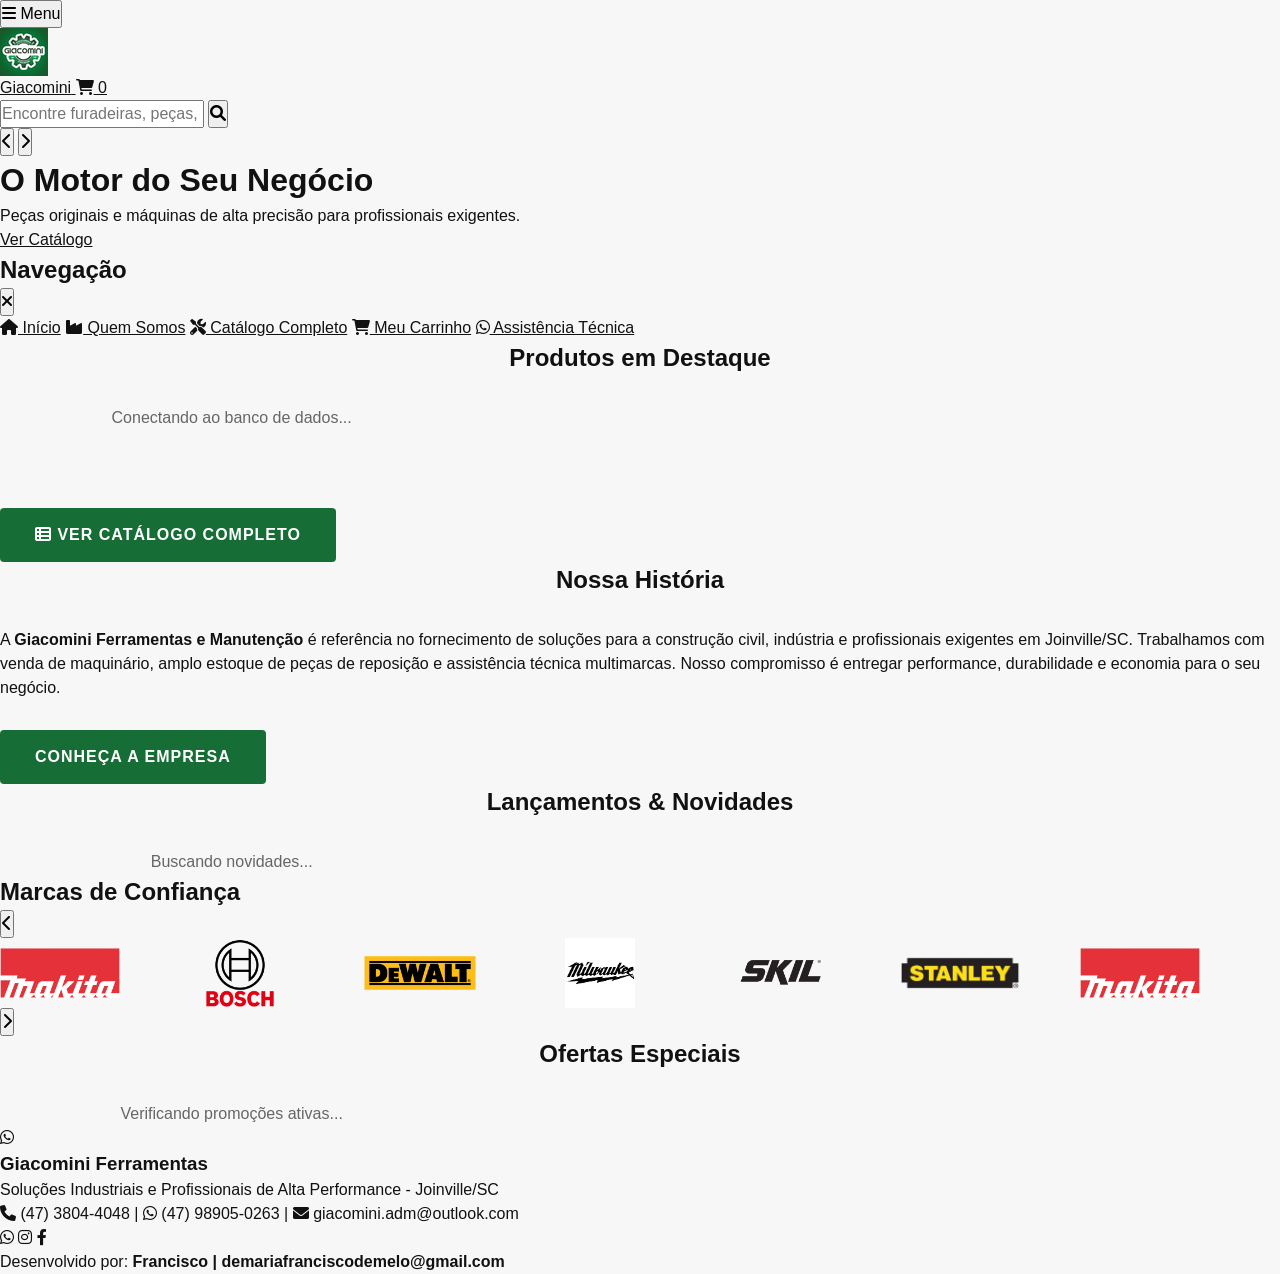
==== commit bb147766: "Teste da organização do CSS" ====
--- a/index.html
+++ b/index.html
@@ -168,7 +168,10 @@
 
     <script src="js/core/produtos.js"></script>
     <script src="js/core/precos.js"></script>
-    <script src="index.js"></script>
+    <script src="js/shared/utils.js"></script>
+    <script src="js/shared/menu.js"></script>
+    <script src="js/shared/carrinho-ui.js"></script>
+    <script src="js/pages/index.js"></script>
     
 </body>
 </html>
--- a/css/global.css
+++ b/css/global.css
@@ -1,528 +1,124 @@
 /* =========================================================
-   GIACOMINI FERRAMENTAS
-   GLOBAL.CSS
-   Estilos compartilhados por todas as páginas
-   ========================================================= */
-
-
-/* =========================================================
-   VARIÁVEIS
+   GIACOMINI FERRAMENTAS — GLOBAL
    ========================================================= */
 
 :root {
     --verde-principal: #166e36;
-    --verde-escuro: #0e4722;
-    --verde-destaque: #1ebe5d;
+    --verde-escuro: #0f4d27;
+    --verde-destaque: #1f8a47;
+    --verde-claro: #eaf5ee;
 
-    --grafite: #333333;
-    --fundo: #f4f7f6;
-    --branco: #FFFFFF;
-    --texto: #444;
-    --borda: #e5e5e5;
+    --branco: #ffffff;
+    --preto: #111111;
+    --cinza-escuro: #333333;
+    --cinza: #666666;
+    --cinza-medio: #999999;
+    --cinza-claro: #eeeeee;
+    --fundo: #f7f7f7;
+
+    --largura-maxima: 1200px;
+
+    --sombra: 0 4px 15px rgba(0, 0, 0, 0.08);
+    --sombra-hover: 0 8px 25px rgba(0, 0, 0, 0.14);
+
+    --raio: 8px;
+    --transicao: 0.25s ease;
 }
 
-
-/* =========================================================
-   RESET
-   ========================================================= */
-
 * {
+    box-sizing: border-box;
     margin: 0;
     padding: 0;
-    box-sizing: border-box;
-    font-family: 'Segoe UI', Roboto, sans-serif;
 }
 
-
-/* =========================================================
-   BODY
-   ========================================================= */
+html {
+    scroll-behavior: smooth;
+}
 
 body {
-    background-color: var(--fundo);
-    color: var(--texto);
-    overflow-x: hidden;
+    font-family: Arial, Helvetica, sans-serif;
+    background: var(--fundo);
+    color: var(--preto);
+    line-height: 1.5;
+    min-height: 100vh;
 }
 
-
-/* =========================================================
-   HEADER
-   ========================================================= */
-
-header {
-    background: var(--verde-principal);
-    padding: 12px 5%;
-
-    display: flex;
-    justify-content: space-between;
-    align-items: center;
-
-    box-shadow: 0 4px 15px rgba(0, 0, 0, 0.1);
-
-    position: sticky;
-    top: 0;
-    z-index: 1000;
+img {
+    max-width: 100%;
+    display: block;
 }
 
+button,
+input,
+select,
+textarea {
+    font: inherit;
+}
 
-/* =========================================================
-   LOGO
-   ========================================================= */
+button {
+    cursor: pointer;
+}
 
-.logo-container {
-    display: flex;
-    align-items: center;
-    gap: 10px;
+a {
+    color: inherit;
+}
 
-    text-decoration: none;
+main {
+    width: 100%;
+}
+
+.container {
+    width: min(100% - 40px, var(--largura-maxima));
     margin: 0 auto;
 }
 
-.logo-img {
-    height: 45px;
-
-    border-radius: 4px;
-    border: 2px solid rgba(255, 255, 255, 0.7);
-
-    background: white;
-    padding: 2px;
-}
-
-.logo-texto {
-    color: var(--branco);
-
-    font-size: 1.5em;
-    font-weight: 900;
-
-    text-transform: uppercase;
-    letter-spacing: 1px;
-}
-
-
 /* =========================================================
-   BOTÃO MENU
+   TÍTULOS
    ========================================================= */
 
-.btn-menu {
-    background: transparent;
-    color: var(--branco);
-
-    border: none;
-    cursor: pointer;
-
-    display: flex;
-    align-items: center;
-    gap: 10px;
-
-    font-size: 1em;
-    font-weight: bold;
-
-    text-transform: uppercase;
-}
-
-
-/* =========================================================
-   CARRINHO NO HEADER
-   ========================================================= */
-
-.icone-carrinho-topo {
-    color: var(--branco);
-
-    text-decoration: none;
-
-    font-size: 1.4em;
-
-    position: relative;
-
-    transition: 0.3s;
-}
-
-.icone-carrinho-topo:hover {
-    color: var(--verde-destaque);
-    transform: scale(1.1);
-}
-
-.badge-carrinho {
-    position: absolute;
-
-    top: -10px;
-    right: -12px;
-
-    background: #e74c3c;
-    color: white;
-
-    border-radius: 50%;
-
-    padding: 3px 7px;
-
-    font-size: 0.7em;
-    font-weight: bold;
-
-    border: 2px solid var(--verde-principal);
-}
-
-
-/* =========================================================
-   MENU LATERAL
-   ========================================================= */
-
-.gaveta {
-    position: fixed;
-
-    top: 0;
-    left: -340px;
-
-    height: 100vh;
-    width: 320px;
-
-    background: var(--branco);
-
-    box-shadow: 5px 0 25px rgba(0, 0, 0, 0.2);
-
-    z-index: 2000;
-
-    transition: 0.4s cubic-bezier(0.4, 0, 0.2, 1);
-
-    padding: 30px 20px;
-
-    display: flex;
-    flex-direction: column;
-}
-
-.gaveta.aberto {
-    left: 0;
-}
-
-
-/* Cabeçalho da gaveta */
-
-.gaveta-header {
-    display: flex;
-    justify-content: space-between;
-    align-items: center;
-
-    margin-bottom: 30px;
-
-    border-bottom: 2px solid var(--fundo);
-
-    padding-bottom: 15px;
-}
-
-.gaveta-header h2 {
-    color: var(--verde-principal);
-
-    font-weight: 800;
-
-    text-transform: uppercase;
-}
-
-
-/* Botão fechar */
-
-.btn-fechar-menu {
-    background: var(--fundo);
-    color: var(--grafite);
-
-    border: none;
-
-    padding: 8px 12px;
-
-    cursor: pointer;
-
-    border-radius: 4px;
-
-    font-weight: bold;
-
-    transition: 0.3s;
-}
-
-.btn-fechar-menu:hover {
-    background: #e74c3c;
-    color: white;
-}
-
-
-/* Links */
-
-.menu-links {
-    display: flex;
-    flex-direction: column;
-
-    gap: 5px;
-
-    flex: 1;
-}
-
-.menu-links a {
-    text-decoration: none;
-
-    color: var(--grafite);
-
-    font-size: 1em;
-
-    padding: 15px;
-
-    border-radius: 4px;
-
-    display: flex;
-    align-items: center;
-
-    gap: 15px;
-
-    font-weight: 500;
-
-    transition: 0.3s;
-}
-
-.menu-links a:hover {
-    background: #e8f5e9;
-
-    color: var(--verde-principal);
-
-    border-left: 4px solid var(--verde-principal);
-}
-
-
-/* Compatibilidade com nome antigo */
-
-.menu-lateral a:hover {
-    background: var(--fundo);
-    color: var(--verde-principal);
-}
-
-
-/* =========================================================
-   OVERLAY
-   ========================================================= */
-
-#overlay {
-    display: none;
-
-    position: fixed;
-
-    top: 0;
-    left: 0;
-
-    width: 100vw;
-    height: 100vh;
-
-    background: rgba(0, 0, 0, 0.6);
-
-    backdrop-filter: blur(2px);
-
-    z-index: 1500;
-}
-
-
-/* =========================================================
-   BARRA DE PESQUISA
-   ========================================================= */
-
-.faixa-pesquisa {
-    background: var(--verde-escuro);
-
-    padding: 15px 5%;
-
-    display: flex;
-    justify-content: center;
-
-    border-bottom: 2px solid #0a3518;
-
+.titulo-secao {
+    text-align: center;
     margin-bottom: 30px;
 }
 
-.box-pesquisa {
-    display: flex;
-
-    width: 100%;
-    max-width: 700px;
-
-    box-shadow: 0 4px 10px rgba(0, 0, 0, 0.2);
-
-    border-radius: 25px;
+.titulo-secao h2 {
+    color: var(--verde-principal);
+    font-size: 2rem;
+    margin-bottom: 8px;
 }
 
-.box-pesquisa input {
-    flex: 1;
-
-    padding: 14px 20px;
-
-    border: none;
-
-    border-radius: 25px 0 0 25px;
-
-    outline: none;
-
-    font-size: 1.05em;
+.titulo-secao p {
+    color: var(--cinza);
 }
 
-.box-pesquisa button {
-    background: var(--verde-destaque);
+/* =========================================================
+   MENSAGENS
+   ========================================================= */
 
-    color: white;
-
-    border: none;
-
-    padding: 0 30px;
-
-    border-radius: 0 25px 25px 0;
-
-    cursor: pointer;
-
-    font-size: 1.2em;
-
-    transition: 0.3s;
+.mensagem-vazia,
+.mensagem-carregando {
+    width: 100%;
+    text-align: center;
+    padding: 40px 20px;
+    color: var(--cinza);
 }
 
-.box-pesquisa button:hover {
-    background: #159f4d;
+/* =========================================================
+   RESPONSIVIDADE GLOBAL
+   ========================================================= */
+
+@media (max-width: 768px) {
+    .container {
+        width: min(100% - 25px, var(--largura-maxima));
+    }
+
+    .titulo-secao h2 {
+        font-size: 1.6rem;
+    }
 }
 
-
-/* =========================================================
-   BOTÃO WHATSAPP FLUTUANTE
-   ========================================================= */
-
-.btn-zap-flutuante {
-    position: fixed;
-
-    bottom: 30px;
-    right: 30px;
-
-    background: #25D366;
-
-    width: 65px;
-    height: 65px;
-
-    border-radius: 50%;
-
-    display: flex;
-    align-items: center;
-    justify-content: center;
-
-    box-shadow: 0 5px 20px rgba(37, 211, 102, 0.4);
-
-    z-index: 999;
-
-    transition: 0.3s;
-
-    text-decoration: none;
-}
-
-.btn-zap-flutuante:hover {
-    transform: scale(1.1);
-    background: #1ebe5d;
-}
-
-.btn-zap-flutuante i {
-    color: white;
-    font-size: 2.2em;
-}
-
-
-/* =========================================================
-   FOOTER
-   ========================================================= */
-
-footer {
-    background: var(--verde-escuro);
-
-    color: white;
-
-    padding: 70px 20px 40px;
-
-    text-align: center;
-
-    margin-top: 50px;
-}
-
-footer h3 {
-    font-size: 1.8em;
-
-    margin-bottom: 10px;
-
-    font-weight: 900;
-
-    text-transform: uppercase;
-
-    letter-spacing: 1px;
-}
-
-.social-links {
-    display: flex;
-
-    justify-content: center;
-
-    gap: 20px;
-
-    margin: 30px 0;
-}
-
-.social-links a {
-    color: var(--verde-escuro);
-
-    background: white;
-
-    width: 50px;
-    height: 50px;
-
-    display: flex;
-    align-items: center;
-    justify-content: center;
-
-    border-radius: 50%;
-
-    text-decoration: none;
-
-    font-size: 1.4em;
-
-    transition: 0.3s;
-}
-
-.social-links a:hover {
-    transform: translateY(-5px);
-
-    box-shadow: 0 5px 15px rgba(0, 0, 0, 0.3);
-
-    color: var(--verde-destaque);
-}
-
-.linha-rodape {
-    height: 1px;
-
-    background: rgba(255, 255, 255, 0.1);
-
-    margin: 30px auto;
-
-    max-width: 800px;
-}
-
-
-/* =========================================================
-   CLASSES AUXILIARES
-   ========================================================= */
-
-.icone-menu {
-    font-size: 1.5em;
-}
-
-.contato-rodape {
-    font-size: 0.9em;
-    margin-top: 10px;
-}
-
-.rodape-social {
-    margin-top: 15px;
-}
-
-.creditos-rodape {
-    margin-top: 20px;
-
-    padding-top: 15px;
-
-    border-top: 1px solid rgba(255, 255, 255, 0.1);
-
-    font-size: 0.8em;
-
-    opacity: 0.7;
+@media (max-width: 480px) {
+    .container {
+        width: min(100% - 20px, var(--largura-maxima));
+    }
 }
--- a/css/componentes.css
+++ b/css/componentes.css
@@ -1,4 +1,5 @@
 /* =========================================================
+   GIACOMINI FERRAMENTAS
    COMPONENTES COMPARTILHADOS
    ========================================================= */
 
@@ -47,7 +48,8 @@
 }
 
 .cartao-produto:hover {
-    box-shadow: 0 10px 25px rgba(0, 0, 0, 0.08);
+    box-shadow:
+        0 10px 25px rgba(0, 0, 0, 0.08);
 
     border-color: var(--verde-principal);
 
@@ -84,7 +86,18 @@
 
 
 /* =========================================================
-   SELO
+   LINK DO PRODUTO
+   ========================================================= */
+
+.link-produto {
+    text-decoration: none;
+
+    color: inherit;
+}
+
+
+/* =========================================================
+   SELO DE DESCONTO
    ========================================================= */
 
 .selo-desconto {
@@ -110,7 +123,7 @@
 
 
 /* =========================================================
-   BOTÃO COMPRAR
+   BOTÃO PRINCIPAL DOS CARDS
    ========================================================= */
 
 .btn-comprar {
@@ -147,21 +160,12 @@
 
 
 /* =========================================================
-   LINK DO PRODUTO
-   ========================================================= */
-
-.link-produto {
-    text-decoration: none;
-    color: inherit;
-}
-
-
-/* =========================================================
    PREÇOS DOS CARDS
    ========================================================= */
 
 .precos-container {
     margin-top: auto;
+
     text-align: center;
 }
 
@@ -225,7 +229,7 @@
 
 
 /* =========================================================
-   PREÇOS ANTIGOS / ATUAIS
+   PREÇO ANTIGO
    ========================================================= */
 
 .preco-antigo {
@@ -238,6 +242,11 @@
     min-height: 1.2em;
 }
 
+
+/* =========================================================
+   PREÇO ATUAL
+   ========================================================= */
+
 .preco-atual {
     color: var(--verde-principal);
 
@@ -305,5 +314,6 @@
 .btn-secundario:hover {
     background: var(--verde-destaque);
 
-    box-shadow: 0 4px 10px rgba(0, 0, 0, 0.1);
+    box-shadow:
+        0 4px 10px rgba(0, 0, 0, 0.1);
 }
--- a/index.css
+++ b/index.css
@@ -1,484 +1,135 @@
 /* =========================================================
-   HOME / INDEX
+   INDEX / HOME
    ========================================================= */
 
-body {
-    scroll-behavior: smooth;
-}
-
-
 /* =========================================================
-   HERO
+   CARROSSEL PRINCIPAL
    ========================================================= */
 
-.hero-container {
+.slider-container {
+    width: 100%;
+    overflow: hidden;
     position: relative;
-
-    width: 100%;
-
-    height: 500px;
-
-    overflow: hidden;
-
-    background: var(--verde-principal);
 }
 
 .slider-wrapper {
-    position: relative;
-
-    z-index: 3;
-
     display: flex;
-
     width: 100%;
-    height: 100%;
-
-    transition:
-        transform 0.6s cubic-bezier(0.25, 0.8, 0.25, 1);
 }
 
-.slide {
-    min-width: 100%;
-
-    display: flex;
-
-    flex-direction: column;
-
-    align-items: center;
-
-    justify-content: center;
-
-    text-align: center;
-
-    position: relative;
-
-    padding: 0 10%;
-
-    background-size: cover;
-
-    background-position: center;
-
-    overflow: hidden;
+.slider-wrapper > * {
+    flex: 0 0 100%;
 }
-
-
-/* =========================================================
-   PELÍCULA VERDE
-   ========================================================= */
-
-.camada-verde-slide {
-    position: absolute;
-
-    top: 0;
-    left: 0;
-
-    width: 100%;
-    height: 100%;
-
-    background-color: rgba(22, 110, 54, 0.85);
-
-    z-index: 1;
-}
-
-
-/* =========================================================
-   CONTEÚDO DO SLIDE
-   ========================================================= */
-
-.conteudo-slide {
-    position: relative;
-
-    z-index: 2;
-
-    display: flex;
-
-    flex-direction: column;
-
-    align-items: center;
-
-    justify-content: center;
-
-    text-align: center;
-
-    width: 100%;
-    height: 100%;
-
-    padding: 0 10%;
-}
-
-.slide h1 {
-    font-size: 3.8em;
-
-    color: var(--branco);
-
-    margin-bottom: 20px;
-
-    font-weight: 900;
-
-    text-shadow: 2px 2px 5px rgba(0, 0, 0, 0.4);
-}
-
-.slide p {
-    font-size: 1.3em;
-
-    color: rgba(255, 255, 255, 0.9);
-
-    margin-bottom: 35px;
-
-    text-shadow: 1px 1px 3px rgba(0, 0, 0, 0.3);
-}
-
-
-/* =========================================================
-   BOTÃO DO HERO
-   ========================================================= */
-
-.btn-hero {
-    padding: 18px 45px;
-
-    background: var(--branco);
-
-    color: var(--verde-principal);
-
-    font-weight: 900;
-
-    text-decoration: none;
-
-    text-transform: uppercase;
-
-    border-radius: 4px;
-
-    box-shadow: 0 4px 15px rgba(0, 0, 0, 0.2);
-
-    transition: 0.3s;
-}
-
-.btn-hero:hover {
-    background: var(--fundo);
-
-    transform: translateY(-3px);
-}
-
-
-/* =========================================================
-   SETAS DO HERO
-   ========================================================= */
-
-.seta-slider {
-    position: absolute;
-
-    top: 50%;
-
-    transform: translateY(-50%);
-
-    background: rgba(0, 0, 0, 0.3);
-
-    color: white;
-
-    border: none;
-
-    font-size: 2em;
-
-    width: 60px;
-    height: 60px;
-
-    cursor: pointer;
-
-    z-index: 10;
-
-    border-radius: 50%;
-
-    transition: 0.3s;
-}
-
-.seta-slider:hover {
-    background: rgba(0, 0, 0, 0.7);
-}
-
-.seta-esq {
-    left: 20px;
-}
-
-.seta-dir {
-    right: 20px;
-}
-
 
 /* =========================================================
    SEÇÕES DA HOME
    ========================================================= */
 
-.secao {
-    max-width: 1200px;
-
-    margin: 80px auto;
-
-    padding: 0 20px;
-
-    text-align: center;
+.secao-home {
+    width: min(100% - 40px, 1200px);
+    margin: 50px auto;
 }
 
-.titulo-secao {
-    font-size: 2.2em;
-
+.secao-home h2 {
     color: var(--verde-principal);
-
-    text-transform: uppercase;
-
-    font-weight: 900;
-
-    margin-bottom: 50px;
-
-    letter-spacing: 1px;
+    text-align: center;
+    margin-bottom: 25px;
 }
 
+/* =========================================================
+   GRID DE PRODUTOS
+   ========================================================= */
+
+.grid-produtos {
+    display: grid;
+    grid-template-columns: repeat(3, 1fr);
+    gap: 25px;
+}
 
 /* =========================================================
-   HISTÓRIA
+   MARCAS
    ========================================================= */
 
-.bloco-historia {
-    background: white;
-
-    padding: 60px;
-
-    border-radius: 8px;
-
-    border-top: 5px solid var(--verde-principal);
-
-    font-size: 1.15em;
-
-    line-height: 1.8;
-
-    color: #555;
-
-    box-shadow: 0 5px 20px rgba(0, 0, 0, 0.05);
+.marcas-container {
+    position: relative;
+    overflow: hidden;
+    width: 100%;
 }
 
-
-/* =========================================================
-   CARROSSEL DE MARCAS
-   ========================================================= */
-
-.secao-marcas {
-    max-width: 1200px;
-
-    margin: 60px auto;
-
-    padding: 50px 20px;
-
-    text-align: center;
-
-    background-color: var(--branco);
-
-    border-radius: 8px;
-
-    box-shadow: 0 5px 20px rgba(0, 0, 0, 0.05);
+#track-marcas {
+    display: flex;
+    align-items: center;
+    gap: 60px;
+    transition: transform 0.4s ease-in-out;
 }
 
-.secao-marcas h2 {
-    color: var(--verde-principal);
-
-    font-size: 2.2em;
-
-    text-transform: uppercase;
-
-    font-weight: 900;
-
-    margin-bottom: 40px;
+#track-marcas img {
+    width: 120px;
+    height: 70px;
+    object-fit: contain;
+    flex: 0 0 120px;
 }
 
-.carousel-wrapper {
+.btn-marca {
+    position: absolute;
+    top: 50%;
+    transform: translateY(-50%);
+    z-index: 2;
+
+    width: 40px;
+    height: 40px;
+
+    border: none;
+    border-radius: 50%;
+
+    background: var(--verde-principal);
+    color: white;
+
     display: flex;
+    align-items: center;
+    justify-content: center;
 
-    align-items: center;
-
-    position: relative;
-
-    padding: 0 70px;
+    transition: var(--transicao);
 }
 
-.carousel-container {
-    overflow: hidden;
-
-    width: 100%;
-
-    padding: 20px 0;
-}
-
-.track-marcas {
-    display: flex;
-
-    align-items: center;
-}
-
-.img-marca {
-    min-width: 250px;
-
-    height: 120px;
-
-    object-fit: contain;
-
-    margin: 0 30px;
-
-    filter: grayscale(100%);
-
-    opacity: 0.7;
-
-    transition: all 0.3s ease;
-
-    cursor: pointer;
-
-    flex-shrink: 0;
-}
-
-.img-marca:hover {
-    filter: grayscale(0%);
-
-    opacity: 1;
-
-    transform: scale(1.15);
-}
-
-
-/* =========================================================
-   BOTÕES DO CARROSSEL
-   ========================================================= */
-
-.btn-carousel {
-    position: absolute;
-
-    top: 50%;
-
-    transform: translateY(-50%);
-
-    background: white;
-
-    color: var(--verde-principal);
-
-    border: 2px solid var(--borda);
-
-    border-radius: 50%;
-
-    width: 50px;
-    height: 50px;
-
-    cursor: pointer;
-
-    z-index: 10;
-
-    font-size: 1.5em;
-
-    transition: 0.3s;
-
-    display: flex;
-
-    justify-content: center;
-
-    align-items: center;
-
-    box-shadow: 0 4px 10px rgba(0, 0, 0, 0.1);
-}
-
-.btn-carousel:hover {
-    background: var(--verde-principal);
-
-    color: white;
-
-    border-color: var(--verde-principal);
+.btn-marca:hover {
+    background: var(--verde-escuro);
 }
 
 #btn-prev {
-    left: 0;
+    left: 5px;
 }
 
 #btn-next {
-    right: 0;
-}
-
-
-/* =========================================================
-   SLIDES
-   ========================================================= */
-
-.slide-1 {
-    background-image: url('img/img_3.jpg');
-}
-
-.slide-2 {
-    background-image: url('img/img_2.jpg');
-}
-
-.slide-3 {
-    background-image: url('img/img_1.jpg');
-}
-
-/* =========================================
-   CORREÇÃO — ESPAÇO/LINHA ABAIXO DA BUSCA
-   ========================================= */
-
-.faixa-pesquisa {
-    margin-bottom: 0;
-    border-bottom: none;
-}
-
-.box-pesquisa {
-    margin-bottom: 0;
+    right: 5px;
 }
 
 /* =========================================================
    RESPONSIVIDADE
    ========================================================= */
 
-@media (max-width: 768px) {
+@media (max-width: 900px) {
+    .grid-produtos {
+        grid-template-columns: repeat(2, 1fr);
+    }
+}
 
-    .hero-container {
-        height: 420px;
+@media (max-width: 600px) {
+    .secao-home {
+        width: calc(100% - 20px);
+        margin: 35px auto;
     }
 
-    .slide h1 {
-        font-size: 2.5em;
+    .grid-produtos {
+        grid-template-columns: 1fr;
     }
 
-    .slide p {
-        font-size: 1em;
+    #track-marcas {
+        gap: 30px;
     }
 
-    .seta-slider {
-        width: 45px;
-        height: 45px;
-
-        font-size: 1.4em;
-    }
-
-    .seta-esq {
-        left: 10px;
-    }
-
-    .seta-dir {
-        right: 10px;
-    }
-
-    .bloco-historia {
-        padding: 30px;
-    }
-
-    .img-marca {
-        min-width: 180px;
-
-        height: 100px;
-
-        margin: 0 15px;
-    }
-
-    .carousel-wrapper {
-        padding: 0 50px;
-    }
-
-    .btn-carousel {
-        width: 40px;
-        height: 40px;
-
-        font-size: 1.2em;
+    #track-marcas img {
+        width: 100px;
+        flex-basis: 100px;
     }
 }
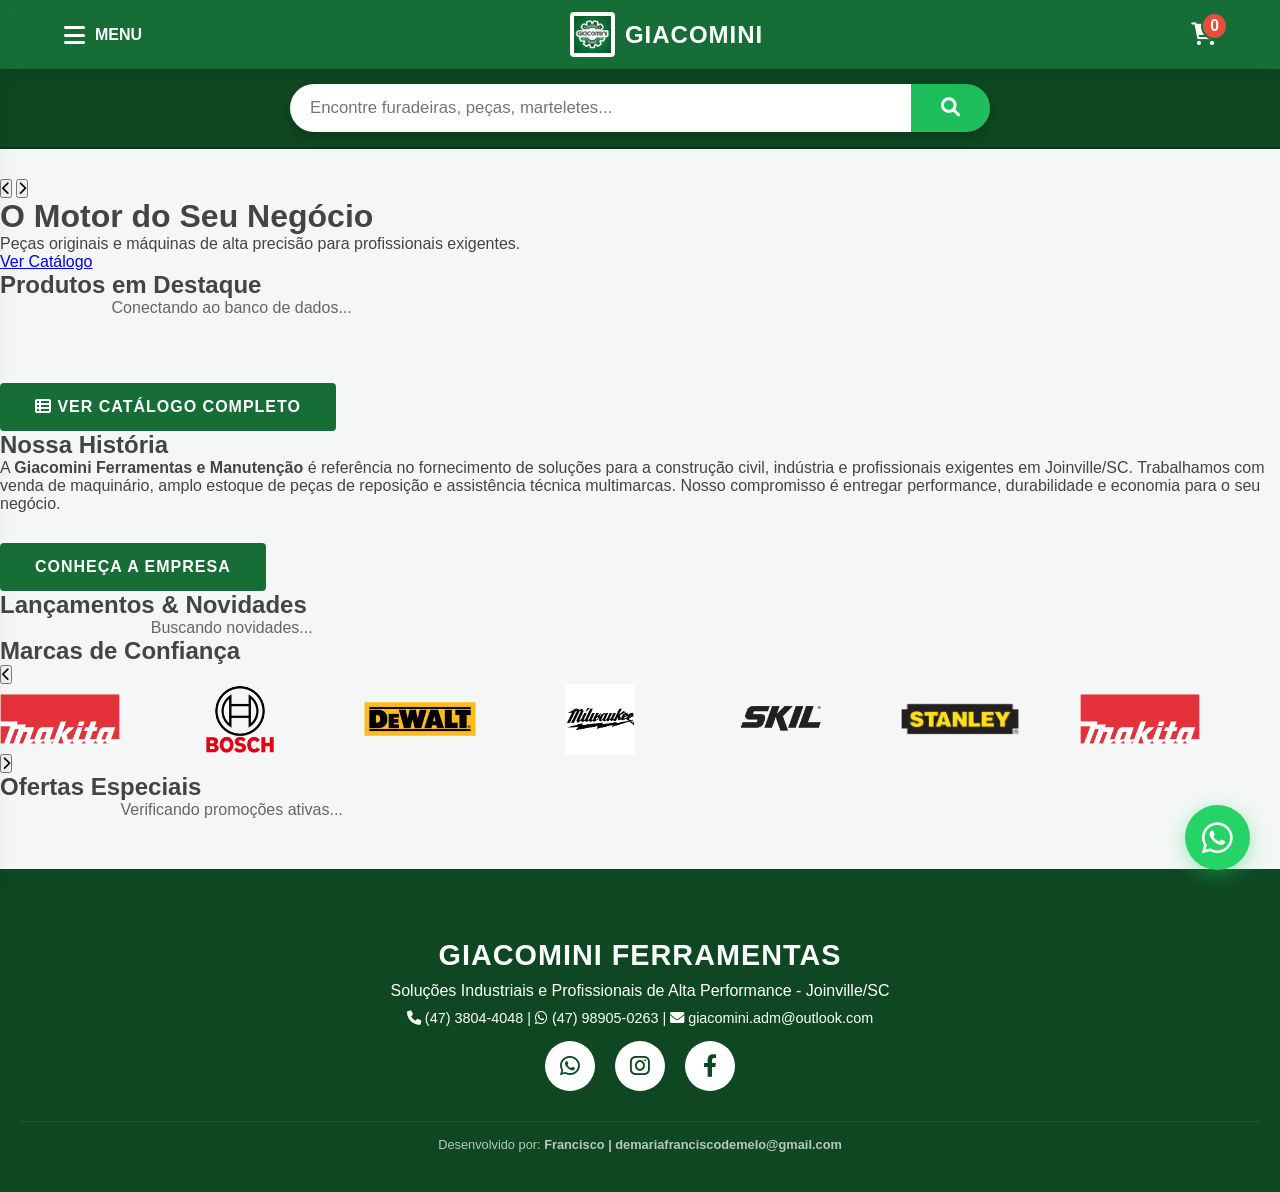
==== commit ebbdd5dd: "Faltou esses" ====
--- a/index.html
+++ b/index.html
@@ -7,6 +7,10 @@
     <link rel="stylesheet" href="css/global.css">
     <link rel="stylesheet" href="css/componentes.css">
     <link rel="stylesheet" href="index.css">
+    <link rel="stylesheet" href="css/header.css">
+    <link rel="stylesheet" href="css/menu.css">
+    <link rel="stylesheet" href="css/footer.css">
+    <link rel="stylesheet" href="css/responsivo.css">
     <link rel="stylesheet" href="https://cdnjs.cloudflare.com/ajax/libs/font-awesome/6.0.0/css/all.min.css">
 </head>
 <body>
--- a/css/global.css
+++ b/css/global.css
@@ -1,124 +1,528 @@
 /* =========================================================
-   GIACOMINI FERRAMENTAS — GLOBAL
+   GIACOMINI FERRAMENTAS
+   GLOBAL.CSS
+   Estilos compartilhados por todas as páginas
+   ========================================================= */
+
+
+/* =========================================================
+   VARIÁVEIS
    ========================================================= */
 
 :root {
     --verde-principal: #166e36;
-    --verde-escuro: #0f4d27;
-    --verde-destaque: #1f8a47;
-    --verde-claro: #eaf5ee;
-
-    --branco: #ffffff;
-    --preto: #111111;
-    --cinza-escuro: #333333;
-    --cinza: #666666;
-    --cinza-medio: #999999;
-    --cinza-claro: #eeeeee;
-    --fundo: #f7f7f7;
-
-    --largura-maxima: 1200px;
-
-    --sombra: 0 4px 15px rgba(0, 0, 0, 0.08);
-    --sombra-hover: 0 8px 25px rgba(0, 0, 0, 0.14);
-
-    --raio: 8px;
-    --transicao: 0.25s ease;
-}
+    --verde-escuro: #0e4722;
+    --verde-destaque: #1ebe5d;
+
+    --grafite: #333333;
+    --fundo: #f4f7f6;
+    --branco: #FFFFFF;
+    --texto: #444;
+    --borda: #e5e5e5;
+}
+
+
+/* =========================================================
+   RESET
+   ========================================================= */
 
 * {
-    box-sizing: border-box;
     margin: 0;
     padding: 0;
-}
-
-html {
-    scroll-behavior: smooth;
-}
+    box-sizing: border-box;
+    font-family: 'Segoe UI', Roboto, sans-serif;
+}
+
+
+/* =========================================================
+   BODY
+   ========================================================= */
 
 body {
-    font-family: Arial, Helvetica, sans-serif;
+    background-color: var(--fundo);
+    color: var(--texto);
+    overflow-x: hidden;
+}
+
+
+/* =========================================================
+   HEADER
+   ========================================================= */
+
+header {
+    background: var(--verde-principal);
+    padding: 12px 5%;
+
+    display: flex;
+    justify-content: space-between;
+    align-items: center;
+
+    box-shadow: 0 4px 15px rgba(0, 0, 0, 0.1);
+
+    position: sticky;
+    top: 0;
+    z-index: 1000;
+}
+
+
+/* =========================================================
+   LOGO
+   ========================================================= */
+
+.logo-container {
+    display: flex;
+    align-items: center;
+    gap: 10px;
+
+    text-decoration: none;
+    margin: 0 auto;
+}
+
+.logo-img {
+    height: 45px;
+
+    border-radius: 4px;
+    border: 2px solid rgba(255, 255, 255, 0.7);
+
+    background: white;
+    padding: 2px;
+}
+
+.logo-texto {
+    color: var(--branco);
+
+    font-size: 1.5em;
+    font-weight: 900;
+
+    text-transform: uppercase;
+    letter-spacing: 1px;
+}
+
+
+/* =========================================================
+   BOTÃO MENU
+   ========================================================= */
+
+.btn-menu {
+    background: transparent;
+    color: var(--branco);
+
+    border: none;
+    cursor: pointer;
+
+    display: flex;
+    align-items: center;
+    gap: 10px;
+
+    font-size: 1em;
+    font-weight: bold;
+
+    text-transform: uppercase;
+}
+
+
+/* =========================================================
+   CARRINHO NO HEADER
+   ========================================================= */
+
+.icone-carrinho-topo {
+    color: var(--branco);
+
+    text-decoration: none;
+
+    font-size: 1.4em;
+
+    position: relative;
+
+    transition: 0.3s;
+}
+
+.icone-carrinho-topo:hover {
+    color: var(--verde-destaque);
+    transform: scale(1.1);
+}
+
+.badge-carrinho {
+    position: absolute;
+
+    top: -10px;
+    right: -12px;
+
+    background: #e74c3c;
+    color: white;
+
+    border-radius: 50%;
+
+    padding: 3px 7px;
+
+    font-size: 0.7em;
+    font-weight: bold;
+
+    border: 2px solid var(--verde-principal);
+}
+
+
+/* =========================================================
+   MENU LATERAL
+   ========================================================= */
+
+.gaveta {
+    position: fixed;
+
+    top: 0;
+    left: -340px;
+
+    height: 100vh;
+    width: 320px;
+
+    background: var(--branco);
+
+    box-shadow: 5px 0 25px rgba(0, 0, 0, 0.2);
+
+    z-index: 2000;
+
+    transition: 0.4s cubic-bezier(0.4, 0, 0.2, 1);
+
+    padding: 30px 20px;
+
+    display: flex;
+    flex-direction: column;
+}
+
+.gaveta.aberto {
+    left: 0;
+}
+
+
+/* Cabeçalho da gaveta */
+
+.gaveta-header {
+    display: flex;
+    justify-content: space-between;
+    align-items: center;
+
+    margin-bottom: 30px;
+
+    border-bottom: 2px solid var(--fundo);
+
+    padding-bottom: 15px;
+}
+
+.gaveta-header h2 {
+    color: var(--verde-principal);
+
+    font-weight: 800;
+
+    text-transform: uppercase;
+}
+
+
+/* Botão fechar */
+
+.btn-fechar-menu {
     background: var(--fundo);
-    color: var(--preto);
-    line-height: 1.5;
-    min-height: 100vh;
-}
-
-img {
-    max-width: 100%;
-    display: block;
-}
-
-button,
-input,
-select,
-textarea {
-    font: inherit;
-}
-
-button {
+    color: var(--grafite);
+
+    border: none;
+
+    padding: 8px 12px;
+
     cursor: pointer;
-}
-
-a {
-    color: inherit;
-}
-
-main {
+
+    border-radius: 4px;
+
+    font-weight: bold;
+
+    transition: 0.3s;
+}
+
+.btn-fechar-menu:hover {
+    background: #e74c3c;
+    color: white;
+}
+
+
+/* Links */
+
+.menu-links {
+    display: flex;
+    flex-direction: column;
+
+    gap: 5px;
+
+    flex: 1;
+}
+
+.menu-links a {
+    text-decoration: none;
+
+    color: var(--grafite);
+
+    font-size: 1em;
+
+    padding: 15px;
+
+    border-radius: 4px;
+
+    display: flex;
+    align-items: center;
+
+    gap: 15px;
+
+    font-weight: 500;
+
+    transition: 0.3s;
+}
+
+.menu-links a:hover {
+    background: #e8f5e9;
+
+    color: var(--verde-principal);
+
+    border-left: 4px solid var(--verde-principal);
+}
+
+
+/* Compatibilidade com nome antigo */
+
+.menu-lateral a:hover {
+    background: var(--fundo);
+    color: var(--verde-principal);
+}
+
+
+/* =========================================================
+   OVERLAY
+   ========================================================= */
+
+#overlay {
+    display: none;
+
+    position: fixed;
+
+    top: 0;
+    left: 0;
+
+    width: 100vw;
+    height: 100vh;
+
+    background: rgba(0, 0, 0, 0.6);
+
+    backdrop-filter: blur(2px);
+
+    z-index: 1500;
+}
+
+
+/* =========================================================
+   BARRA DE PESQUISA
+   ========================================================= */
+
+.faixa-pesquisa {
+    background: var(--verde-escuro);
+
+    padding: 15px 5%;
+
+    display: flex;
+    justify-content: center;
+
+    border-bottom: 2px solid #0a3518;
+
+    margin-bottom: 30px;
+}
+
+.box-pesquisa {
+    display: flex;
+
     width: 100%;
-}
-
-.container {
-    width: min(100% - 40px, var(--largura-maxima));
-    margin: 0 auto;
-}
-
-/* =========================================================
-   TÍTULOS
-   ========================================================= */
-
-.titulo-secao {
+    max-width: 700px;
+
+    box-shadow: 0 4px 10px rgba(0, 0, 0, 0.2);
+
+    border-radius: 25px;
+}
+
+.box-pesquisa input {
+    flex: 1;
+
+    padding: 14px 20px;
+
+    border: none;
+
+    border-radius: 25px 0 0 25px;
+
+    outline: none;
+
+    font-size: 1.05em;
+}
+
+.box-pesquisa button {
+    background: var(--verde-destaque);
+
+    color: white;
+
+    border: none;
+
+    padding: 0 30px;
+
+    border-radius: 0 25px 25px 0;
+
+    cursor: pointer;
+
+    font-size: 1.2em;
+
+    transition: 0.3s;
+}
+
+.box-pesquisa button:hover {
+    background: #159f4d;
+}
+
+
+/* =========================================================
+   BOTÃO WHATSAPP FLUTUANTE
+   ========================================================= */
+
+.btn-zap-flutuante {
+    position: fixed;
+
+    bottom: 30px;
+    right: 30px;
+
+    background: #25D366;
+
+    width: 65px;
+    height: 65px;
+
+    border-radius: 50%;
+
+    display: flex;
+    align-items: center;
+    justify-content: center;
+
+    box-shadow: 0 5px 20px rgba(37, 211, 102, 0.4);
+
+    z-index: 999;
+
+    transition: 0.3s;
+
+    text-decoration: none;
+}
+
+.btn-zap-flutuante:hover {
+    transform: scale(1.1);
+    background: #1ebe5d;
+}
+
+.btn-zap-flutuante i {
+    color: white;
+    font-size: 2.2em;
+}
+
+
+/* =========================================================
+   FOOTER
+   ========================================================= */
+
+footer {
+    background: var(--verde-escuro);
+
+    color: white;
+
+    padding: 70px 20px 40px;
+
     text-align: center;
-    margin-bottom: 30px;
-}
-
-.titulo-secao h2 {
-    color: var(--verde-principal);
-    font-size: 2rem;
-    margin-bottom: 8px;
-}
-
-.titulo-secao p {
-    color: var(--cinza);
-}
-
-/* =========================================================
-   MENSAGENS
-   ========================================================= */
-
-.mensagem-vazia,
-.mensagem-carregando {
-    width: 100%;
-    text-align: center;
-    padding: 40px 20px;
-    color: var(--cinza);
-}
-
-/* =========================================================
-   RESPONSIVIDADE GLOBAL
-   ========================================================= */
-
-@media (max-width: 768px) {
-    .container {
-        width: min(100% - 25px, var(--largura-maxima));
-    }
-
-    .titulo-secao h2 {
-        font-size: 1.6rem;
-    }
-}
-
-@media (max-width: 480px) {
-    .container {
-        width: min(100% - 20px, var(--largura-maxima));
-    }
+
+    margin-top: 50px;
+}
+
+footer h3 {
+    font-size: 1.8em;
+
+    margin-bottom: 10px;
+
+    font-weight: 900;
+
+    text-transform: uppercase;
+
+    letter-spacing: 1px;
+}
+
+.social-links {
+    display: flex;
+
+    justify-content: center;
+
+    gap: 20px;
+
+    margin: 30px 0;
+}
+
+.social-links a {
+    color: var(--verde-escuro);
+
+    background: white;
+
+    width: 50px;
+    height: 50px;
+
+    display: flex;
+    align-items: center;
+    justify-content: center;
+
+    border-radius: 50%;
+
+    text-decoration: none;
+
+    font-size: 1.4em;
+
+    transition: 0.3s;
+}
+
+.social-links a:hover {
+    transform: translateY(-5px);
+
+    box-shadow: 0 5px 15px rgba(0, 0, 0, 0.3);
+
+    color: var(--verde-destaque);
+}
+
+.linha-rodape {
+    height: 1px;
+
+    background: rgba(255, 255, 255, 0.1);
+
+    margin: 30px auto;
+
+    max-width: 800px;
+}
+
+
+/* =========================================================
+   CLASSES AUXILIARES
+   ========================================================= */
+
+.icone-menu {
+    font-size: 1.5em;
+}
+
+.contato-rodape {
+    font-size: 0.9em;
+    margin-top: 10px;
+}
+
+.rodape-social {
+    margin-top: 15px;
+}
+
+.creditos-rodape {
+    margin-top: 20px;
+
+    padding-top: 15px;
+
+    border-top: 1px solid rgba(255, 255, 255, 0.1);
+
+    font-size: 0.8em;
+
+    opacity: 0.7;
 }
--- a/css/header.css
+++ b/css/header.css
@@ -0,0 +1,100 @@
+/* =========================================================
+   HEADER
+   ========================================================= */
+
+header {
+    background: var(--verde-principal);
+    padding: 12px 5%;
+
+    display: flex;
+    justify-content: space-between;
+    align-items: center;
+
+    box-shadow: 0 4px 15px rgba(0, 0, 0, 0.1);
+
+    position: sticky;
+    top: 0;
+    z-index: 1000;
+}
+
+.logo-container {
+    display: flex;
+    align-items: center;
+    gap: 10px;
+
+    text-decoration: none;
+    margin: 0 auto;
+}
+
+.logo-img {
+    height: 45px;
+
+    border-radius: 4px;
+    border: 2px solid rgba(255, 255, 255, 0.7);
+
+    background: white;
+    padding: 2px;
+}
+
+.logo-texto {
+    color: var(--branco);
+
+    font-size: 1.5em;
+    font-weight: 900;
+
+    text-transform: uppercase;
+    letter-spacing: 1px;
+}
+
+.btn-menu {
+    background: transparent;
+    color: var(--branco);
+
+    border: none;
+    cursor: pointer;
+
+    display: flex;
+    align-items: center;
+    gap: 10px;
+
+    font-size: 1em;
+    font-weight: bold;
+
+    text-transform: uppercase;
+}
+
+.icone-carrinho-topo {
+    color: var(--branco);
+
+    text-decoration: none;
+
+    font-size: 1.4em;
+
+    position: relative;
+
+    transition: 0.3s;
+}
+
+.icone-carrinho-topo:hover {
+    color: var(--verde-destaque);
+    transform: scale(1.1);
+}
+
+.badge-carrinho {
+    position: absolute;
+
+    top: -10px;
+    right: -12px;
+
+    background: #e74c3c;
+    color: white;
+
+    border-radius: 50%;
+
+    padding: 3px 7px;
+
+    font-size: 0.7em;
+    font-weight: bold;
+
+    border: 2px solid var(--verde-principal);
+}
--- a/css/menu.css
+++ b/css/menu.css
@@ -0,0 +1,128 @@
+/* =========================================================
+   MENU LATERAL
+   ========================================================= */
+
+.gaveta {
+    position: fixed;
+
+    top: 0;
+    left: -340px;
+
+    height: 100vh;
+    width: 320px;
+
+    background: var(--branco);
+
+    box-shadow: 5px 0 25px rgba(0, 0, 0, 0.2);
+
+    z-index: 2000;
+
+    transition: 0.4s cubic-bezier(0.4, 0, 0.2, 1);
+
+    padding: 30px 20px;
+
+    display: flex;
+    flex-direction: column;
+}
+
+.gaveta.aberto {
+    left: 0;
+}
+
+.gaveta-header {
+    display: flex;
+    justify-content: space-between;
+    align-items: center;
+
+    margin-bottom: 30px;
+
+    border-bottom: 2px solid var(--fundo);
+
+    padding-bottom: 15px;
+}
+
+.gaveta-header h2 {
+    color: var(--verde-principal);
+
+    font-weight: 800;
+
+    text-transform: uppercase;
+}
+
+.btn-fechar-menu {
+    background: var(--fundo);
+    color: var(--grafite);
+
+    border: none;
+
+    padding: 8px 12px;
+
+    cursor: pointer;
+
+    border-radius: 4px;
+
+    font-weight: bold;
+
+    transition: 0.3s;
+}
+
+.btn-fechar-menu:hover {
+    background: #e74c3c;
+    color: white;
+}
+
+.menu-links {
+    display: flex;
+    flex-direction: column;
+
+    gap: 5px;
+
+    flex: 1;
+}
+
+.menu-links a {
+    text-decoration: none;
+
+    color: var(--grafite);
+
+    font-size: 1em;
+
+    padding: 15px;
+
+    border-radius: 4px;
+
+    display: flex;
+    align-items: center;
+
+    gap: 15px;
+
+    font-weight: 500;
+
+    transition: 0.3s;
+}
+
+.menu-links a:hover {
+    background: #e8f5e9;
+
+    color: var(--verde-principal);
+
+    border-left: 4px solid var(--verde-principal);
+}
+
+#overlay {
+    display: none;
+
+    position: fixed;
+
+    top: 0;
+    left: 0;
+
+    width: 100vw;
+    height: 100vh;
+
+    background: rgba(0, 0, 0, 0.6);
+
+    backdrop-filter: blur(2px);
+
+    z-index: 1500;
+}
--- a/css/footer.css
+++ b/css/footer.css
@@ -0,0 +1,97 @@
+/* =========================================================
+   FOOTER
+   ========================================================= */
+
+footer {
+    background: var(--verde-escuro);
+
+    color: white;
+
+    padding: 70px 20px 40px;
+
+    text-align: center;
+
+    margin-top: 50px;
+}
+
+footer h3 {
+    font-size: 1.8em;
+
+    margin-bottom: 10px;
+
+    font-weight: 900;
+
+    text-transform: uppercase;
+
+    letter-spacing: 1px;
+}
+
+.social-links {
+    display: flex;
+
+    justify-content: center;
+
+    gap: 20px;
+
+    margin: 30px 0;
+}
+
+.social-links a {
+    color: var(--verde-escuro);
+
+    background: white;
+
+    width: 50px;
+    height: 50px;
+
+    display: flex;
+    align-items: center;
+    justify-content: center;
+
+    border-radius: 50%;
+
+    text-decoration: none;
+
+    font-size: 1.4em;
+
+    transition: 0.3s;
+}
+
+.social-links a:hover {
+    transform: translateY(-5px);
+
+    box-shadow: 0 5px 15px rgba(0, 0, 0, 0.3);
+
+    color: var(--verde-destaque);
+}
+
+.linha-rodape {
+    height: 1px;
+
+    background: rgba(255, 255, 255, 0.1);
+
+    margin: 30px auto;
+
+    max-width: 800px;
+}
+
+.contato-rodape {
+    font-size: 0.9em;
+    margin-top: 10px;
+}
+
+.rodape-social {
+    margin-top: 15px;
+}
+
+.creditos-rodape {
+    margin-top: 20px;
+
+    padding-top: 15px;
+
+    border-top: 1px solid rgba(255, 255, 255, 0.1);
+
+    font-size: 0.8em;
+
+    opacity: 0.7;
+}
--- a/css/responsivo.css
+++ b/css/responsivo.css
@@ -0,0 +1,92 @@
+/* =========================================================
+   RESPONSIVIDADE GLOBAL
+   ========================================================= */
+
+@media (max-width: 900px) {
+
+    .logo-texto {
+        font-size: 1.2em;
+    }
+
+    .layout-catalogo {
+        flex-direction: column;
+    }
+
+    .menu-lateral-filtros {
+        width: 100%;
+    }
+
+}
+
+@media (max-width: 768px) {
+
+    header {
+        padding: 10px 4%;
+    }
+
+    .logo-img {
+        height: 40px;
+    }
+
+    .logo-texto {
+        font-size: 1.1em;
+    }
+
+    .gaveta {
+        width: min(320px, 85vw);
+    }
+
+    .faixa-pesquisa {
+        padding: 12px 4%;
+    }
+
+    .box-pesquisa input {
+        padding: 12px 15px;
+        font-size: 0.95em;
+    }
+
+    .box-pesquisa button {
+        padding: 0 20px;
+    }
+
+    .btn-zap-flutuante {
+        width: 55px;
+        height: 55px;
+
+        right: 20px;
+        bottom: 20px;
+    }
+
+    .btn-zap-flutuante i {
+        font-size: 1.8em;
+    }
+
+}
+
+@media (max-width: 600px) {
+
+    .logo-texto {
+        display: none;
+    }
+
+    .btn-menu {
+        font-size: 0.9em;
+    }
+
+    .icone-carrinho-topo {
+        font-size: 1.2em;
+    }
+
+    footer {
+        padding: 50px 15px 30px;
+    }
+
+    footer h3 {
+        font-size: 1.4em;
+    }
+
+    .social-links {
+        gap: 12px;
+    }
+
+}
